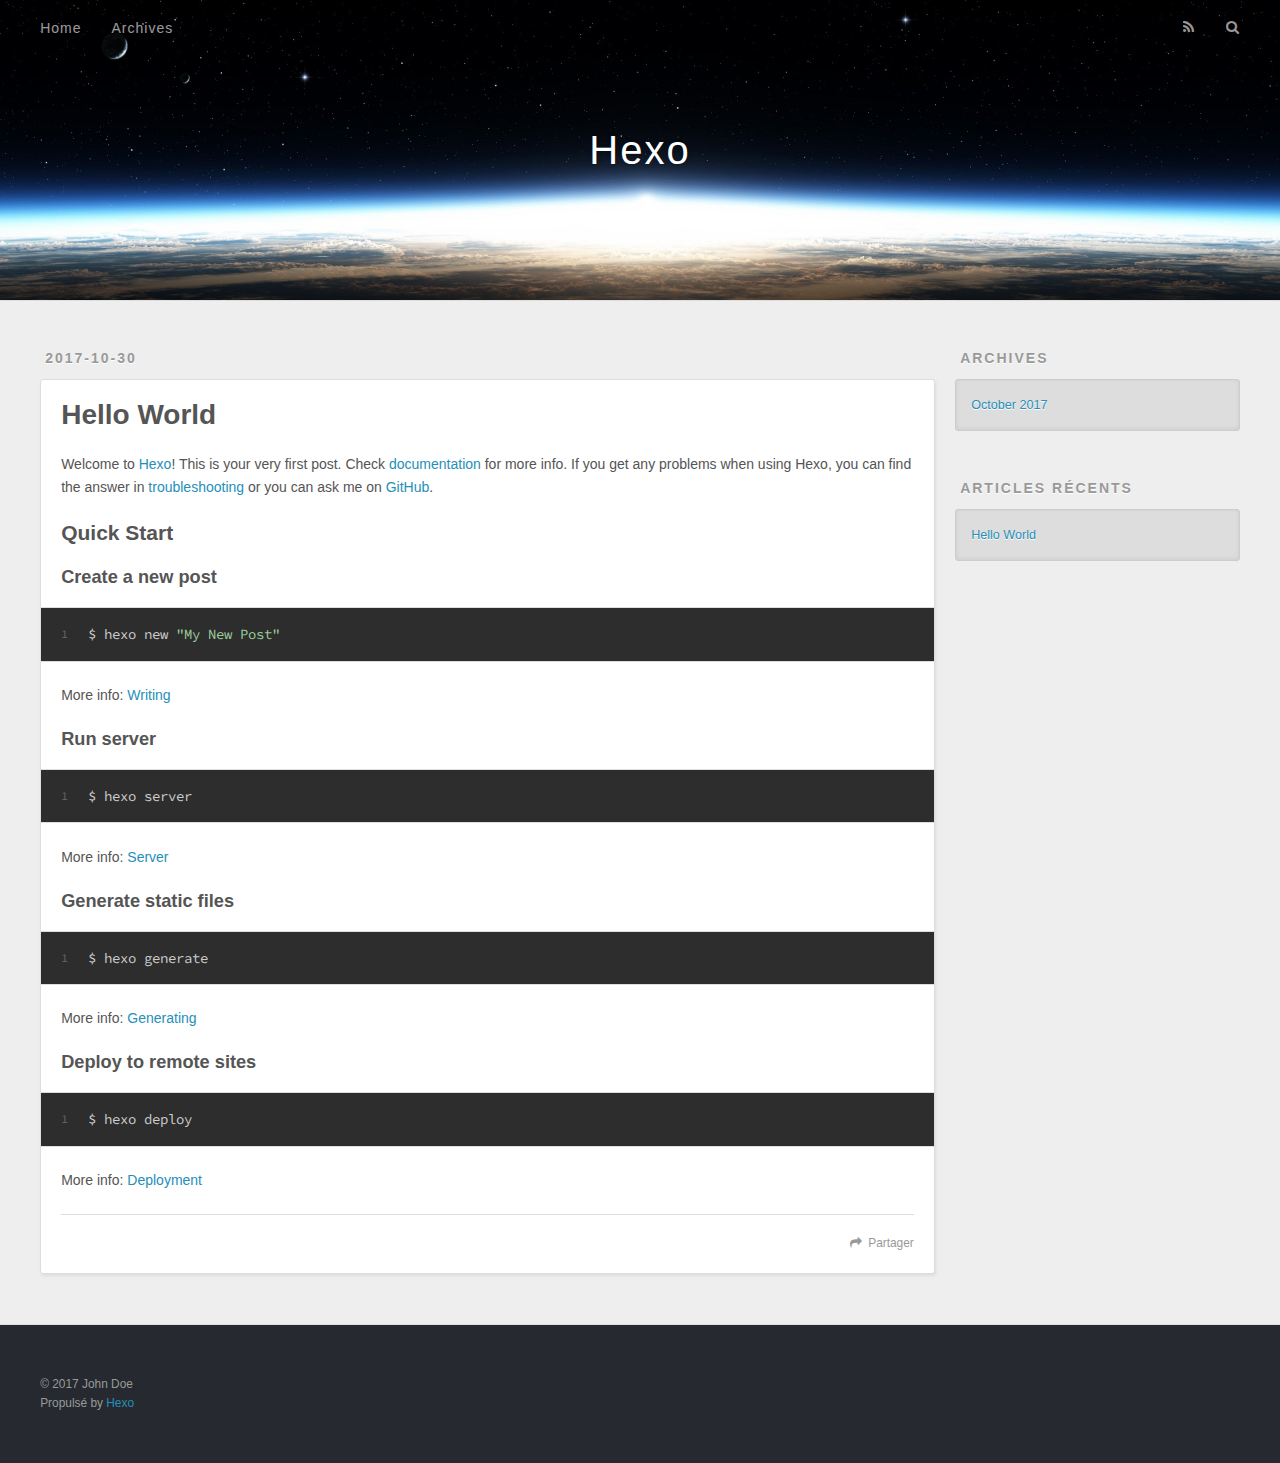
==== index.html @ 89eccb78 "Site updated: 2017-10-30 23:22:23" ====
<!DOCTYPE html>
<html>
<head>
  <meta charset="utf-8">
  
  <title>Hexo</title>
  <meta name="viewport" content="width=device-width, initial-scale=1, maximum-scale=1">
  <meta property="og:type" content="website">
<meta property="og:title" content="Hexo">
<meta property="og:url" content="http://yoursite.com/index.html">
<meta property="og:site_name" content="Hexo">
<meta name="twitter:card" content="summary">
<meta name="twitter:title" content="Hexo">
  
    <link rel="alternate" href="/atom.xml" title="Hexo" type="application/atom+xml">
  
  
    <link rel="icon" href="/favicon.png">
  
  
    <link href="//fonts.googleapis.com/css?family=Source+Code+Pro" rel="stylesheet" type="text/css">
  
  <link rel="stylesheet" href="/css/style.css">
  

</head>

<body>
  <div id="container">
    <div id="wrap">
      <header id="header">
  <div id="banner"></div>
  <div id="header-outer" class="outer">
    <div id="header-title" class="inner">
      <h1 id="logo-wrap">
        <a href="/" id="logo">Hexo</a>
      </h1>
      
    </div>
    <div id="header-inner" class="inner">
      <nav id="main-nav">
        <a id="main-nav-toggle" class="nav-icon"></a>
        
          <a class="main-nav-link" href="/">Home</a>
        
          <a class="main-nav-link" href="/archives">Archives</a>
        
      </nav>
      <nav id="sub-nav">
        
          <a id="nav-rss-link" class="nav-icon" href="/atom.xml" title="Flux RSS"></a>
        
        <a id="nav-search-btn" class="nav-icon" title="Rechercher"></a>
      </nav>
      <div id="search-form-wrap">
        <form action="//google.com/search" method="get" accept-charset="UTF-8" class="search-form"><input type="search" name="q" class="search-form-input" placeholder="Search"><button type="submit" class="search-form-submit">&#xF002;</button><input type="hidden" name="sitesearch" value="http://yoursite.com"></form>
      </div>
    </div>
  </div>
</header>
      <div class="outer">
        <section id="main">
  
    <article id="post-hello-world" class="article article-type-post" itemscope itemprop="blogPost">
  <div class="article-meta">
    <a href="/2017/10/30/hello-world/" class="article-date">
  <time datetime="2017-10-30T15:01:12.490Z" itemprop="datePublished">2017-10-30</time>
</a>
    
  </div>
  <div class="article-inner">
    
    
      <header class="article-header">
        
  
    <h1 itemprop="name">
      <a class="article-title" href="/2017/10/30/hello-world/">Hello World</a>
    </h1>
  

      </header>
    
    <div class="article-entry" itemprop="articleBody">
      
        <p>Welcome to <a href="https://hexo.io/" target="_blank" rel="external">Hexo</a>! This is your very first post. Check <a href="https://hexo.io/docs/" target="_blank" rel="external">documentation</a> for more info. If you get any problems when using Hexo, you can find the answer in <a href="https://hexo.io/docs/troubleshooting.html" target="_blank" rel="external">troubleshooting</a> or you can ask me on <a href="https://github.com/hexojs/hexo/issues" target="_blank" rel="external">GitHub</a>.</p>
<h2 id="Quick-Start"><a href="#Quick-Start" class="headerlink" title="Quick Start"></a>Quick Start</h2><h3 id="Create-a-new-post"><a href="#Create-a-new-post" class="headerlink" title="Create a new post"></a>Create a new post</h3><figure class="highlight bash"><table><tr><td class="gutter"><pre><div class="line">1</div></pre></td><td class="code"><pre><div class="line">$ hexo new <span class="string">"My New Post"</span></div></pre></td></tr></table></figure>
<p>More info: <a href="https://hexo.io/docs/writing.html" target="_blank" rel="external">Writing</a></p>
<h3 id="Run-server"><a href="#Run-server" class="headerlink" title="Run server"></a>Run server</h3><figure class="highlight bash"><table><tr><td class="gutter"><pre><div class="line">1</div></pre></td><td class="code"><pre><div class="line">$ hexo server</div></pre></td></tr></table></figure>
<p>More info: <a href="https://hexo.io/docs/server.html" target="_blank" rel="external">Server</a></p>
<h3 id="Generate-static-files"><a href="#Generate-static-files" class="headerlink" title="Generate static files"></a>Generate static files</h3><figure class="highlight bash"><table><tr><td class="gutter"><pre><div class="line">1</div></pre></td><td class="code"><pre><div class="line">$ hexo generate</div></pre></td></tr></table></figure>
<p>More info: <a href="https://hexo.io/docs/generating.html" target="_blank" rel="external">Generating</a></p>
<h3 id="Deploy-to-remote-sites"><a href="#Deploy-to-remote-sites" class="headerlink" title="Deploy to remote sites"></a>Deploy to remote sites</h3><figure class="highlight bash"><table><tr><td class="gutter"><pre><div class="line">1</div></pre></td><td class="code"><pre><div class="line">$ hexo deploy</div></pre></td></tr></table></figure>
<p>More info: <a href="https://hexo.io/docs/deployment.html" target="_blank" rel="external">Deployment</a></p>

      
    </div>
    <footer class="article-footer">
      <a data-url="http://yoursite.com/2017/10/30/hello-world/" data-id="cj9ebmajh000063xkus6fezyl" class="article-share-link">Partager</a>
      
      
    </footer>
  </div>
  
</article>


  

</section>
        
          <aside id="sidebar">
  
    

  
    

  
    
  
    
  <div class="widget-wrap">
    <h3 class="widget-title">Archives</h3>
    <div class="widget">
      <ul class="archive-list"><li class="archive-list-item"><a class="archive-list-link" href="/archives/2017/10/">October 2017</a></li></ul>
    </div>
  </div>


  
    
  <div class="widget-wrap">
    <h3 class="widget-title">Articles récents</h3>
    <div class="widget">
      <ul>
        
          <li>
            <a href="/2017/10/30/hello-world/">Hello World</a>
          </li>
        
      </ul>
    </div>
  </div>

  
</aside>
        
      </div>
      <footer id="footer">
  
  <div class="outer">
    <div id="footer-info" class="inner">
      &copy; 2017 John Doe<br>
      Propulsé by <a href="http://hexo.io/" target="_blank">Hexo</a>
    </div>
  </div>
</footer>
    </div>
    <nav id="mobile-nav">
  
    <a href="/" class="mobile-nav-link">Home</a>
  
    <a href="/archives" class="mobile-nav-link">Archives</a>
  
</nav>
    

<script src="//ajax.googleapis.com/ajax/libs/jquery/2.0.3/jquery.min.js"></script>


  <link rel="stylesheet" href="/fancybox/jquery.fancybox.css">
  <script src="/fancybox/jquery.fancybox.pack.js"></script>


<script src="/js/script.js"></script>

  </div>
</body>
</html>
---- css/style.css ----
body {
  width: 100%;
}
body:before,
body:after {
  content: "";
  display: table;
}
body:after {
  clear: both;
}
html,
body,
div,
span,
applet,
object,
iframe,
h1,
h2,
h3,
h4,
h5,
h6,
p,
blockquote,
pre,
a,
abbr,
acronym,
address,
big,
cite,
code,
del,
dfn,
em,
img,
ins,
kbd,
q,
s,
samp,
small,
strike,
strong,
sub,
sup,
tt,
var,
dl,
dt,
dd,
ol,
ul,
li,
fieldset,
form,
label,
legend,
table,
caption,
tbody,
tfoot,
thead,
tr,
th,
td {
  margin: 0;
  padding: 0;
  border: 0;
  outline: 0;
  font-weight: inherit;
  font-style: inherit;
  font-family: inherit;
  font-size: 100%;
  vertical-align: baseline;
}
body {
  line-height: 1;
  color: #000;
  background: #fff;
}
ol,
ul {
  list-style: none;
}
table {
  border-collapse: separate;
  border-spacing: 0;
  vertical-align: middle;
}
caption,
th,
td {
  text-align: left;
  font-weight: normal;
  vertical-align: middle;
}
a img {
  border: none;
}
input,
button {
  margin: 0;
  padding: 0;
}
input::-moz-focus-inner,
button::-moz-focus-inner {
  border: 0;
  padding: 0;
}
@font-face {
  font-family: FontAwesome;
  font-style: normal;
  font-weight: normal;
  src: url("fonts/fontawesome-webfont.eot?v=#4.0.3");
  src: url("fonts/fontawesome-webfont.eot?#iefix&v=#4.0.3") format("embedded-opentype"), url("fonts/fontawesome-webfont.woff?v=#4.0.3") format("woff"), url("fonts/fontawesome-webfont.ttf?v=#4.0.3") format("truetype"), url("fonts/fontawesome-webfont.svg#fontawesomeregular?v=#4.0.3") format("svg");
}
html,
body,
#container {
  height: 100%;
}
body {
  background: #eee;
  font: 14px "Helvetica Neue", Helvetica, Arial, sans-serif;
  -webkit-text-size-adjust: 100%;
}
.outer {
  max-width: 1220px;
  margin: 0 auto;
  padding: 0 20px;
}
.outer:before,
.outer:after {
  content: "";
  display: table;
}
.outer:after {
  clear: both;
}
.inner {
  display: inline;
  float: left;
  width: 98.33333333333333%;
  margin: 0 0.833333333333333%;
}
.left,
.alignleft {
  float: left;
}
.right,
.alignright {
  float: right;
}
.clear {
  clear: both;
}
#container {
  position: relative;
}
.mobile-nav-on {
  overflow: hidden;
}
#wrap {
  height: 100%;
  width: 100%;
  position: absolute;
  top: 0;
  left: 0;
  -webkit-transition: 0.2s ease-out;
  -moz-transition: 0.2s ease-out;
  -ms-transition: 0.2s ease-out;
  transition: 0.2s ease-out;
  z-index: 1;
  background: #eee;
}
.mobile-nav-on #wrap {
  left: 280px;
}
@media screen and (min-width: 768px) {
  #main {
    display: inline;
    float: left;
    width: 73.33333333333333%;
    margin: 0 0.833333333333333%;
  }
}
.article-date,
.article-category-link,
.archive-year,
.widget-title {
  text-decoration: none;
  text-transform: uppercase;
  letter-spacing: 2px;
  color: #999;
  margin-bottom: 1em;
  margin-left: 5px;
  line-height: 1em;
  text-shadow: 0 1px #fff;
  font-weight: bold;
}
.article-inner,
.archive-article-inner {
  background: #fff;
  -webkit-box-shadow: 1px 2px 3px #ddd;
  box-shadow: 1px 2px 3px #ddd;
  border: 1px solid #ddd;
  border-radius: 3px;
}
.article-entry h1,
.widget h1 {
  font-size: 2em;
}
.article-entry h2,
.widget h2 {
  font-size: 1.5em;
}
.article-entry h3,
.widget h3 {
  font-size: 1.3em;
}
.article-entry h4,
.widget h4 {
  font-size: 1.2em;
}
.article-entry h5,
.widget h5 {
  font-size: 1em;
}
.article-entry h6,
.widget h6 {
  font-size: 1em;
  color: #999;
}
.article-entry hr,
.widget hr {
  border: 1px dashed #ddd;
}
.article-entry strong,
.widget strong {
  font-weight: bold;
}
.article-entry em,
.widget em,
.article-entry cite,
.widget cite {
  font-style: italic;
}
.article-entry sup,
.widget sup,
.article-entry sub,
.widget sub {
  font-size: 0.75em;
  line-height: 0;
  position: relative;
  vertical-align: baseline;
}
.article-entry sup,
.widget sup {
  top: -0.5em;
}
.article-entry sub,
.widget sub {
  bottom: -0.2em;
}
.article-entry small,
.widget small {
  font-size: 0.85em;
}
.article-entry acronym,
.widget acronym,
.article-entry abbr,
.widget abbr {
  border-bottom: 1px dotted;
}
.article-entry ul,
.widget ul,
.article-entry ol,
.widget ol,
.article-entry dl,
.widget dl {
  margin: 0 20px;
  line-height: 1.6em;
}
.article-entry ul ul,
.widget ul ul,
.article-entry ol ul,
.widget ol ul,
.article-entry ul ol,
.widget ul ol,
.article-entry ol ol,
.widget ol ol {
  margin-top: 0;
  margin-bottom: 0;
}
.article-entry ul,
.widget ul {
  list-style: disc;
}
.article-entry ol,
.widget ol {
  list-style: decimal;
}
.article-entry dt,
.widget dt {
  font-weight: bold;
}
#header {
  height: 300px;
  position: relative;
  border-bottom: 1px solid #ddd;
}
#header:before,
#header:after {
  content: "";
  position: absolute;
  left: 0;
  right: 0;
  height: 40px;
}
#header:before {
  top: 0;
  background: -webkit-linear-gradient(rgba(0,0,0,0.2), transparent);
  background: -moz-linear-gradient(rgba(0,0,0,0.2), transparent);
  background: -ms-linear-gradient(rgba(0,0,0,0.2), transparent);
  background: linear-gradient(rgba(0,0,0,0.2), transparent);
}
#header:after {
  bottom: 0;
  background: -webkit-linear-gradient(transparent, rgba(0,0,0,0.2));
  background: -moz-linear-gradient(transparent, rgba(0,0,0,0.2));
  background: -ms-linear-gradient(transparent, rgba(0,0,0,0.2));
  background: linear-gradient(transparent, rgba(0,0,0,0.2));
}
#header-outer {
  height: 100%;
  position: relative;
}
#header-inner {
  position: relative;
  overflow: hidden;
}
#banner {
  position: absolute;
  top: 0;
  left: 0;
  width: 100%;
  height: 100%;
  background: url("images/banner.jpg") center #000;
  -webkit-background-size: cover;
  -moz-background-size: cover;
  background-size: cover;
  z-index: -1;
}
#header-title {
  text-align: center;
  height: 40px;
  position: absolute;
  top: 50%;
  left: 0;
  margin-top: -20px;
}
#logo,
#subtitle {
  text-decoration: none;
  color: #fff;
  font-weight: 300;
  text-shadow: 0 1px 4px rgba(0,0,0,0.3);
}
#logo {
  font-size: 40px;
  line-height: 40px;
  letter-spacing: 2px;
}
#subtitle {
  font-size: 16px;
  line-height: 16px;
  letter-spacing: 1px;
}
#subtitle-wrap {
  margin-top: 16px;
}
#main-nav {
  float: left;
  margin-left: -15px;
}
.nav-icon,
.main-nav-link {
  float: left;
  color: #fff;
  opacity: 0.6;
  text-decoration: none;
  text-shadow: 0 1px rgba(0,0,0,0.2);
  -webkit-transition: opacity 0.2s;
  -moz-transition: opacity 0.2s;
  -ms-transition: opacity 0.2s;
  transition: opacity 0.2s;
  display: block;
  padding: 20px 15px;
}
.nav-icon:hover,
.main-nav-link:hover {
  opacity: 1;
}
.nav-icon {
  font-family: FontAwesome;
  text-align: center;
  font-size: 14px;
  width: 14px;
  height: 14px;
  padding: 20px 15px;
  position: relative;
  cursor: pointer;
}
.main-nav-link {
  font-weight: 300;
  letter-spacing: 1px;
}
@media screen and (max-width: 479px) {
  .main-nav-link {
    display: none;
  }
}
#main-nav-toggle {
  display: none;
}
#main-nav-toggle:before {
  content: "\f0c9";
}
@media screen and (max-width: 479px) {
  #main-nav-toggle {
    display: block;
  }
}
#sub-nav {
  float: right;
  margin-right: -15px;
}
#nav-rss-link:before {
  content: "\f09e";
}
#nav-search-btn:before {
  content: "\f002";
}
#search-form-wrap {
  position: absolute;
  top: 15px;
  width: 150px;
  height: 30px;
  right: -150px;
  opacity: 0;
  -webkit-transition: 0.2s ease-out;
  -moz-transition: 0.2s ease-out;
  -ms-transition: 0.2s ease-out;
  transition: 0.2s ease-out;
}
#search-form-wrap.on {
  opacity: 1;
  right: 0;
}
@media screen and (max-width: 479px) {
  #search-form-wrap {
    width: 100%;
    right: -100%;
  }
}
.search-form {
  position: absolute;
  top: 0;
  left: 0;
  right: 0;
  background: #fff;
  padding: 5px 15px;
  border-radius: 15px;
  -webkit-box-shadow: 0 0 10px rgba(0,0,0,0.3);
  box-shadow: 0 0 10px rgba(0,0,0,0.3);
}
.search-form-input {
  border: none;
  background: none;
  color: #555;
  width: 100%;
  font: 13px "Helvetica Neue", Helvetica, Arial, sans-serif;
  outline: none;
}
.search-form-input::-webkit-search-results-decoration,
.search-form-input::-webkit-search-cancel-button {
  -webkit-appearance: none;
}
.search-form-submit {
  position: absolute;
  top: 50%;
  right: 10px;
  margin-top: -7px;
  font: 13px FontAwesome;
  border: none;
  background: none;
  color: #bbb;
  cursor: pointer;
}
.search-form-submit:hover,
.search-form-submit:focus {
  color: #777;
}
.article {
  margin: 50px 0;
}
.article-inner {
  overflow: hidden;
}
.article-meta:before,
.article-meta:after {
  content: "";
  display: table;
}
.article-meta:after {
  clear: both;
}
.article-date {
  float: left;
}
.article-category {
  float: left;
  line-height: 1em;
  color: #ccc;
  text-shadow: 0 1px #fff;
  margin-left: 8px;
}
.article-category:before {
  content: "\2022";
}
.article-category-link {
  margin: 0 12px 1em;
}
.article-header {
  padding: 20px 20px 0;
}
.article-title {
  text-decoration: none;
  font-size: 2em;
  font-weight: bold;
  color: #555;
  line-height: 1.1em;
  -webkit-transition: color 0.2s;
  -moz-transition: color 0.2s;
  -ms-transition: color 0.2s;
  transition: color 0.2s;
}
a.article-title:hover {
  color: #258fb8;
}
.article-entry {
  color: #555;
  padding: 0 20px;
}
.article-entry:before,
.article-entry:after {
  content: "";
  display: table;
}
.article-entry:after {
  clear: both;
}
.article-entry p,
.article-entry table {
  line-height: 1.6em;
  margin: 1.6em 0;
}
.article-entry h1,
.article-entry h2,
.article-entry h3,
.article-entry h4,
.article-entry h5,
.article-entry h6 {
  font-weight: bold;
}
.article-entry h1,
.article-entry h2,
.article-entry h3,
.article-entry h4,
.article-entry h5,
.article-entry h6 {
  line-height: 1.1em;
  margin: 1.1em 0;
}
.article-entry a {
  color: #258fb8;
  text-decoration: none;
}
.article-entry a:hover {
  text-decoration: underline;
}
.article-entry ul,
.article-entry ol,
.article-entry dl {
  margin-top: 1.6em;
  margin-bottom: 1.6em;
}
.article-entry img,
.article-entry video {
  max-width: 100%;
  height: auto;
  display: block;
  margin: auto;
}
.article-entry iframe {
  border: none;
}
.article-entry table {
  width: 100%;
  border-collapse: collapse;
  border-spacing: 0;
}
.article-entry th {
  font-weight: bold;
  border-bottom: 3px solid #ddd;
  padding-bottom: 0.5em;
}
.article-entry td {
  border-bottom: 1px solid #ddd;
  padding: 10px 0;
}
.article-entry blockquote {
  font-family: Georgia, "Times New Roman", serif;
  font-size: 1.4em;
  margin: 1.6em 20px;
  text-align: center;
}
.article-entry blockquote footer {
  font-size: 14px;
  margin: 1.6em 0;
  font-family: "Helvetica Neue", Helvetica, Arial, sans-serif;
}
.article-entry blockquote footer cite:before {
  content: "—";
  padding: 0 0.5em;
}
.article-entry .pullquote {
  text-align: left;
  width: 45%;
  margin: 0;
}
.article-entry .pullquote.left {
  margin-left: 0.5em;
  margin-right: 1em;
}
.article-entry .pullquote.right {
  margin-right: 0.5em;
  margin-left: 1em;
}
.article-entry .caption {
  color: #999;
  display: block;
  font-size: 0.9em;
  margin-top: 0.5em;
  position: relative;
  text-align: center;
}
.article-entry .video-container {
  position: relative;
  padding-top: 56.25%;
  height: 0;
  overflow: hidden;
}
.article-entry .video-container iframe,
.article-entry .video-container object,
.article-entry .video-container embed {
  position: absolute;
  top: 0;
  left: 0;
  width: 100%;
  height: 100%;
  margin-top: 0;
}
.article-more-link a {
  display: inline-block;
  line-height: 1em;
  padding: 6px 15px;
  border-radius: 15px;
  background: #eee;
  color: #999;
  text-shadow: 0 1px #fff;
  text-decoration: none;
}
.article-more-link a:hover {
  background: #258fb8;
  color: #fff;
  text-decoration: none;
  text-shadow: 0 1px #1e7293;
}
.article-footer {
  font-size: 0.85em;
  line-height: 1.6em;
  border-top: 1px solid #ddd;
  padding-top: 1.6em;
  margin: 0 20px 20px;
}
.article-footer:before,
.article-footer:after {
  content: "";
  display: table;
}
.article-footer:after {
  clear: both;
}
.article-footer a {
  color: #999;
  text-decoration: none;
}
.article-footer a:hover {
  color: #555;
}
.article-tag-list-item {
  float: left;
  margin-right: 10px;
}
.article-tag-list-link:before {
  content: "#";
}
.article-comment-link {
  float: right;
}
.article-comment-link:before {
  content: "\f075";
  font-family: FontAwesome;
  padding-right: 8px;
}
.article-share-link {
  cursor: pointer;
  float: right;
  margin-left: 20px;
}
.article-share-link:before {
  content: "\f064";
  font-family: FontAwesome;
  padding-right: 6px;
}
#article-nav {
  position: relative;
}
#article-nav:before,
#article-nav:after {
  content: "";
  display: table;
}
#article-nav:after {
  clear: both;
}
@media screen and (min-width: 768px) {
  #article-nav {
    margin: 50px 0;
  }
  #article-nav:before {
    width: 8px;
    height: 8px;
    position: absolute;
    top: 50%;
    left: 50%;
    margin-top: -4px;
    margin-left: -4px;
    content: "";
    border-radius: 50%;
    background: #ddd;
    -webkit-box-shadow: 0 1px 2px #fff;
    box-shadow: 0 1px 2px #fff;
  }
}
.article-nav-link-wrap {
  text-decoration: none;
  text-shadow: 0 1px #fff;
  color: #999;
  -webkit-box-sizing: border-box;
  -moz-box-sizing: border-box;
  box-sizing: border-box;
  margin-top: 50px;
  text-align: center;
  display: block;
}
.article-nav-link-wrap:hover {
  color: #555;
}
@media screen and (min-width: 768px) {
  .article-nav-link-wrap {
    width: 50%;
    margin-top: 0;
  }
}
@media screen and (min-width: 768px) {
  #article-nav-newer {
    float: left;
    text-align: right;
    padding-right: 20px;
  }
}
@media screen and (min-width: 768px) {
  #article-nav-older {
    float: right;
    text-align: left;
    padding-left: 20px;
  }
}
.article-nav-caption {
  text-transform: uppercase;
  letter-spacing: 2px;
  color: #ddd;
  line-height: 1em;
  font-weight: bold;
}
#article-nav-newer .article-nav-caption {
  margin-right: -2px;
}
.article-nav-title {
  font-size: 0.85em;
  line-height: 1.6em;
  margin-top: 0.5em;
}
.article-share-box {
  position: absolute;
  display: none;
  background: #fff;
  -webkit-box-shadow: 1px 2px 10px rgba(0,0,0,0.2);
  box-shadow: 1px 2px 10px rgba(0,0,0,0.2);
  border-radius: 3px;
  margin-left: -145px;
  overflow: hidden;
  z-index: 1;
}
.article-share-box.on {
  display: block;
}
.article-share-input {
  width: 100%;
  background: none;
  -webkit-box-sizing: border-box;
  -moz-box-sizing: border-box;
  box-sizing: border-box;
  font: 14px "Helvetica Neue", Helvetica, Arial, sans-serif;
  padding: 0 15px;
  color: #555;
  outline: none;
  border: 1px solid #ddd;
  border-radius: 3px 3px 0 0;
  height: 36px;
  line-height: 36px;
}
.article-share-links {
  background: #eee;
}
.article-share-links:before,
.article-share-links:after {
  content: "";
  display: table;
}
.article-share-links:after {
  clear: both;
}
.article-share-twitter,
.article-share-facebook,
.article-share-pinterest,
.article-share-google {
  width: 50px;
  height: 36px;
  display: block;
  float: left;
  position: relative;
  color: #999;
  text-shadow: 0 1px #fff;
}
.article-share-twitter:before,
.article-share-facebook:before,
.article-share-pinterest:before,
.article-share-google:before {
  font-size: 20px;
  font-family: FontAwesome;
  width: 20px;
  height: 20px;
  position: absolute;
  top: 50%;
  left: 50%;
  margin-top: -10px;
  margin-left: -10px;
  text-align: center;
}
.article-share-twitter:hover,
.article-share-facebook:hover,
.article-share-pinterest:hover,
.article-share-google:hover {
  color: #fff;
}
.article-share-twitter:before {
  content: "\f099";
}
.article-share-twitter:hover {
  background: #00aced;
  text-shadow: 0 1px #008abe;
}
.article-share-facebook:before {
  content: "\f09a";
}
.article-share-facebook:hover {
  background: #3b5998;
  text-shadow: 0 1px #2f477a;
}
.article-share-pinterest:before {
  content: "\f0d2";
}
.article-share-pinterest:hover {
  background: #cb2027;
  text-shadow: 0 1px #a21a1f;
}
.article-share-google:before {
  content: "\f0d5";
}
.article-share-google:hover {
  background: #dd4b39;
  text-shadow: 0 1px #be3221;
}
.article-gallery {
  background: #000;
  position: relative;
}
.article-gallery-photos {
  position: relative;
  overflow: hidden;
}
.article-gallery-img {
  display: none;
  max-width: 100%;
}
.article-gallery-img:first-child {
  display: block;
}
.article-gallery-img.loaded {
  position: absolute;
  display: block;
}
.article-gallery-img img {
  display: block;
  max-width: 100%;
  margin: 0 auto;
}
#comments {
  background: #fff;
  -webkit-box-shadow: 1px 2px 3px #ddd;
  box-shadow: 1px 2px 3px #ddd;
  padding: 20px;
  border: 1px solid #ddd;
  border-radius: 3px;
  margin: 50px 0;
}
#comments a {
  color: #258fb8;
}
.archives-wrap {
  margin: 50px 0;
}
.archives:before,
.archives:after {
  content: "";
  display: table;
}
.archives:after {
  clear: both;
}
.archive-year-wrap {
  margin-bottom: 1em;
}
.archives {
  -webkit-column-gap: 10px;
  -moz-column-gap: 10px;
  column-gap: 10px;
}
@media screen and (min-width: 480px) and (max-width: 767px) {
  .archives {
    -webkit-column-count: 2;
    -moz-column-count: 2;
    column-count: 2;
  }
}
@media screen and (min-width: 768px) {
  .archives {
    -webkit-column-count: 3;
    -moz-column-count: 3;
    column-count: 3;
  }
}
.archive-article {
  -webkit-column-break-inside: avoid;
  page-break-inside: avoid;
  overflow: hidden;
  break-inside: avoid-column;
}
.archive-article-inner {
  padding: 10px;
  margin-bottom: 15px;
}
.archive-article-title {
  text-decoration: none;
  font-weight: bold;
  color: #555;
  -webkit-transition: color 0.2s;
  -moz-transition: color 0.2s;
  -ms-transition: color 0.2s;
  transition: color 0.2s;
  line-height: 1.6em;
}
.archive-article-title:hover {
  color: #258fb8;
}
.archive-article-footer {
  margin-top: 1em;
}
.archive-article-date {
  color: #999;
  text-decoration: none;
  font-size: 0.85em;
  line-height: 1em;
  margin-bottom: 0.5em;
  display: block;
}
#page-nav {
  margin: 50px auto;
  background: #fff;
  -webkit-box-shadow: 1px 2px 3px #ddd;
  box-shadow: 1px 2px 3px #ddd;
  border: 1px solid #ddd;
  border-radius: 3px;
  text-align: center;
  color: #999;
  overflow: hidden;
}
#page-nav:before,
#page-nav:after {
  content: "";
  display: table;
}
#page-nav:after {
  clear: both;
}
#page-nav a,
#page-nav span {
  padding: 10px 20px;
  line-height: 1;
  height: 2ex;
}
#page-nav a {
  color: #999;
  text-decoration: none;
}
#page-nav a:hover {
  background: #999;
  color: #fff;
}
#page-nav .prev {
  float: left;
}
#page-nav .next {
  float: right;
}
#page-nav .page-number {
  display: inline-block;
}
@media screen and (max-width: 479px) {
  #page-nav .page-number {
    display: none;
  }
}
#page-nav .current {
  color: #555;
  font-weight: bold;
}
#page-nav .space {
  color: #ddd;
}
#footer {
  background: #262a30;
  padding: 50px 0;
  border-top: 1px solid #ddd;
  color: #999;
}
#footer a {
  color: #258fb8;
  text-decoration: none;
}
#footer a:hover {
  text-decoration: underline;
}
#footer-info {
  line-height: 1.6em;
  font-size: 0.85em;
}
.article-entry pre,
.article-entry .highlight {
  background: #2d2d2d;
  margin: 0 -20px;
  padding: 15px 20px;
  border-style: solid;
  border-color: #ddd;
  border-width: 1px 0;
  overflow: auto;
  color: #ccc;
  line-height: 22.400000000000002px;
}
.article-entry .highlight .gutter pre,
.article-entry .gist .gist-file .gist-data .line-numbers {
  color: #666;
  font-size: 0.85em;
}
.article-entry pre,
.article-entry code {
  font-family: "Source Code Pro", Consolas, Monaco, Menlo, Consolas, monospace;
}
.article-entry code {
  background: #eee;
  text-shadow: 0 1px #fff;
  padding: 0 0.3em;
}
.article-entry pre code {
  background: none;
  text-shadow: none;
  padding: 0;
}
.article-entry .highlight pre {
  border: none;
  margin: 0;
  padding: 0;
}
.article-entry .highlight table {
  margin: 0;
  width: auto;
}
.article-entry .highlight td {
  border: none;
  padding: 0;
}
.article-entry .highlight figcaption {
  font-size: 0.85em;
  color: #999;
  line-height: 1em;
  margin-bottom: 1em;
}
.article-entry .highlight figcaption:before,
.article-entry .highlight figcaption:after {
  content: "";
  display: table;
}
.article-entry .highlight figcaption:after {
  clear: both;
}
.article-entry .highlight figcaption a {
  float: right;
}
.article-entry .highlight .gutter pre {
  text-align: right;
  padding-right: 20px;
}
.article-entry .highlight .line {
  height: 22.400000000000002px;
}
.article-entry .highlight .line.marked {
  background: #515151;
}
.article-entry .gist {
  margin: 0 -20px;
  border-style: solid;
  border-color: #ddd;
  border-width: 1px 0;
  background: #2d2d2d;
  padding: 15px 20px 15px 0;
}
.article-entry .gist .gist-file {
  border: none;
  font-family: "Source Code Pro", Consolas, Monaco, Menlo, Consolas, monospace;
  margin: 0;
}
.article-entry .gist .gist-file .gist-data {
  background: none;
  border: none;
}
.article-entry .gist .gist-file .gist-data .line-numbers {
  background: none;
  border: none;
  padding: 0 20px 0 0;
}
.article-entry .gist .gist-file .gist-data .line-data {
  padding: 0 !important;
}
.article-entry .gist .gist-file .highlight {
  margin: 0;
  padding: 0;
  border: none;
}
.article-entry .gist .gist-file .gist-meta {
  background: #2d2d2d;
  color: #999;
  font: 0.85em "Helvetica Neue", Helvetica, Arial, sans-serif;
  text-shadow: 0 0;
  padding: 0;
  margin-top: 1em;
  margin-left: 20px;
}
.article-entry .gist .gist-file .gist-meta a {
  color: #258fb8;
  font-weight: normal;
}
.article-entry .gist .gist-file .gist-meta a:hover {
  text-decoration: underline;
}
pre .comment,
pre .title {
  color: #999;
}
pre .variable,
pre .attribute,
pre .tag,
pre .regexp,
pre .ruby .constant,
pre .xml .tag .title,
pre .xml .pi,
pre .xml .doctype,
pre .html .doctype,
pre .css .id,
pre .css .class,
pre .css .pseudo {
  color: #f2777a;
}
pre .number,
pre .preprocessor,
pre .built_in,
pre .literal,
pre .params,
pre .constant {
  color: #f99157;
}
pre .class,
pre .ruby .class .title,
pre .css .rules .attribute {
  color: #9c9;
}
pre .string,
pre .value,
pre .inheritance,
pre .header,
pre .ruby .symbol,
pre .xml .cdata {
  color: #9c9;
}
pre .css .hexcolor {
  color: #6cc;
}
pre .function,
pre .python .decorator,
pre .python .title,
pre .ruby .function .title,
pre .ruby .title .keyword,
pre .perl .sub,
pre .javascript .title,
pre .coffeescript .title {
  color: #69c;
}
pre .keyword,
pre .javascript .function {
  color: #c9c;
}
@media screen and (max-width: 479px) {
  #mobile-nav {
    position: absolute;
    top: 0;
    left: 0;
    width: 280px;
    height: 100%;
    background: #191919;
    border-right: 1px solid #fff;
  }
}
@media screen and (max-width: 479px) {
  .mobile-nav-link {
    display: block;
    color: #999;
    text-decoration: none;
    padding: 15px 20px;
    font-weight: bold;
  }
  .mobile-nav-link:hover {
    color: #fff;
  }
}
@media screen and (min-width: 768px) {
  #sidebar {
    display: inline;
    float: left;
    width: 23.333333333333332%;
    margin: 0 0.833333333333333%;
  }
}
.widget-wrap {
  margin: 50px 0;
}
.widget {
  color: #777;
  text-shadow: 0 1px #fff;
  background: #ddd;
  -webkit-box-shadow: 0 -1px 4px #ccc inset;
  box-shadow: 0 -1px 4px #ccc inset;
  border: 1px solid #ccc;
  padding: 15px;
  border-radius: 3px;
}
.widget a {
  color: #258fb8;
  text-decoration: none;
}
.widget a:hover {
  text-decoration: underline;
}
.widget ul ul,
.widget ol ul,
.widget dl ul,
.widget ul ol,
.widget ol ol,
.widget dl ol,
.widget ul dl,
.widget ol dl,
.widget dl dl {
  margin-left: 15px;
  list-style: disc;
}
.widget {
  line-height: 1.6em;
  word-wrap: break-word;
  font-size: 0.9em;
}
.widget ul,
.widget ol {
  list-style: none;
  margin: 0;
}
.widget ul ul,
.widget ol ul,
.widget ul ol,
.widget ol ol {
  margin: 0 20px;
}
.widget ul ul,
.widget ol ul {
  list-style: disc;
}
.widget ul ol,
.widget ol ol {
  list-style: decimal;
}
.category-list-count,
.tag-list-count,
.archive-list-count {
  padding-left: 5px;
  color: #999;
  font-size: 0.85em;
}
.category-list-count:before,
.tag-list-count:before,
.archive-list-count:before {
  content: "(";
}
.category-list-count:after,
.tag-list-count:after,
.archive-list-count:after {
  content: ")";
}
.tagcloud a {
  margin-right: 5px;
  display: inline-block;
}
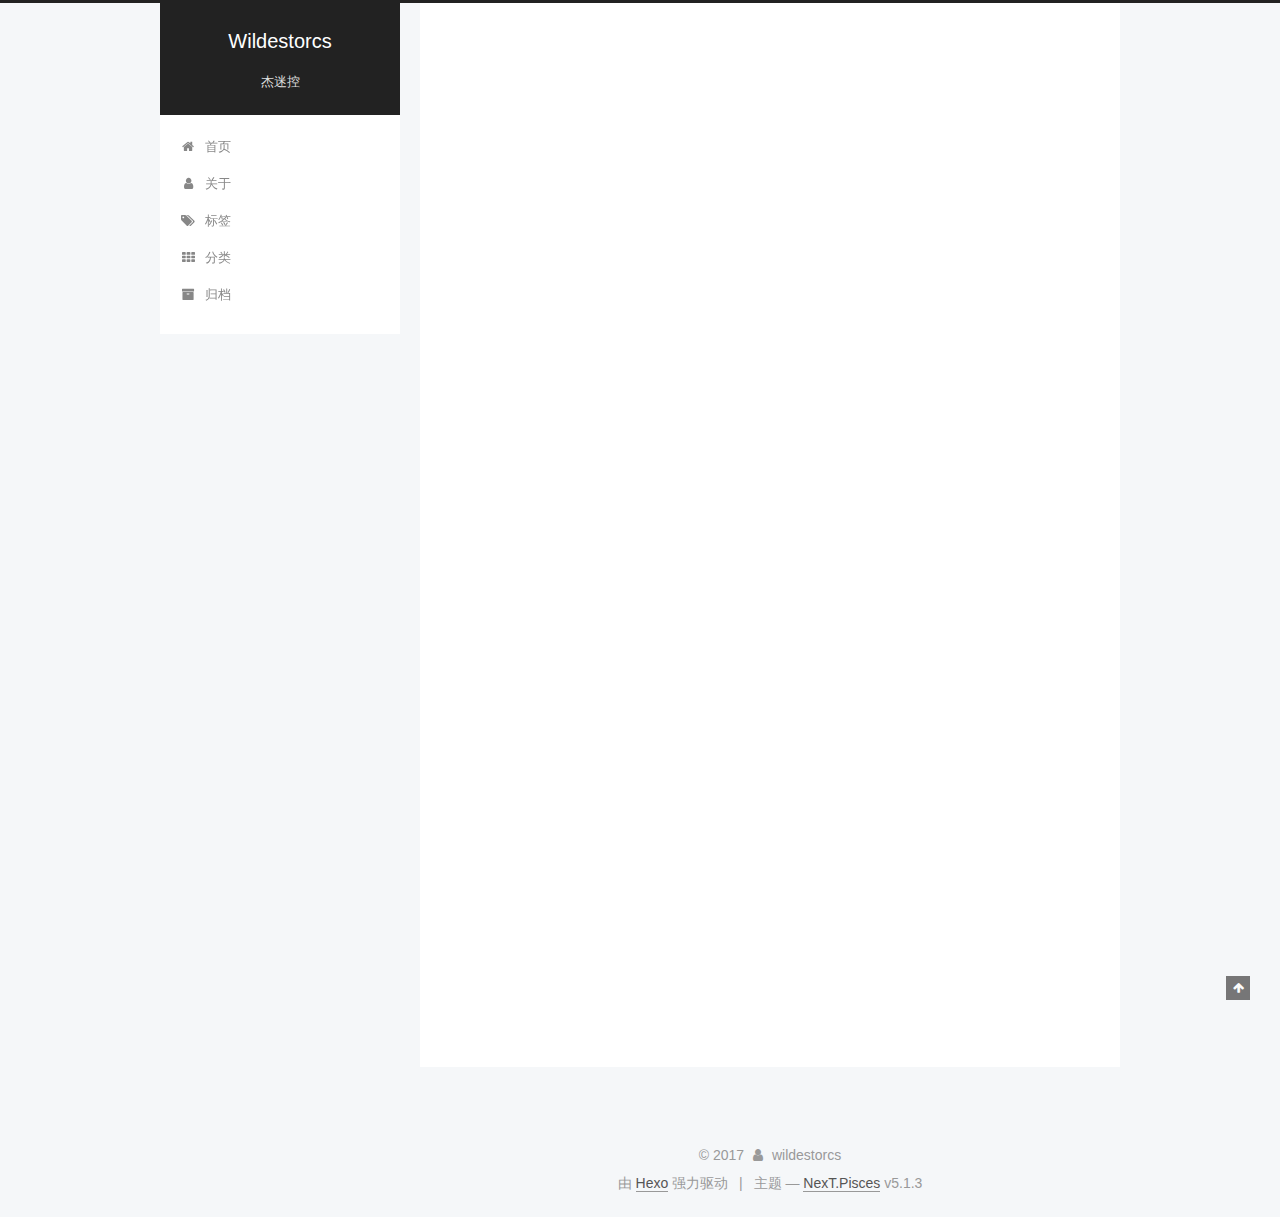
==== commit 325555ca: "Site updated: 2017-10-31 01:02:10" ====
--- a/index.html
+++ b/index.html
@@ -1,89 +1,339 @@
 <!DOCTYPE html>
-<html>
+
+
+
+  
+
+
+<html class="theme-next pisces use-motion" lang="zh-Hans">
 <head>
-  <meta charset="utf-8">
-  
-  <title>Hexo</title>
-  <meta name="viewport" content="width=device-width, initial-scale=1, maximum-scale=1">
-  <meta property="og:type" content="website">
-<meta property="og:title" content="Hexo">
-<meta property="og:url" content="http://yoursite.com/index.html">
-<meta property="og:site_name" content="Hexo">
+  <meta charset="UTF-8"/>
+<meta http-equiv="X-UA-Compatible" content="IE=edge" />
+<meta name="viewport" content="width=device-width, initial-scale=1, maximum-scale=1"/>
+<meta name="theme-color" content="#222">
+
+
+
+
+
+
+
+
+
+<meta http-equiv="Cache-Control" content="no-transform" />
+<meta http-equiv="Cache-Control" content="no-siteapp" />
+
+
+
+
+
+
+
+
+
+
+
+
+
+
+
+
+  
+  
+  <link href="/lib/fancybox/source/jquery.fancybox.css?v=2.1.5" rel="stylesheet" type="text/css" />
+
+
+
+
+
+
+
+<link href="/lib/font-awesome/css/font-awesome.min.css?v=4.6.2" rel="stylesheet" type="text/css" />
+
+<link href="/css/main.css?v=5.1.3" rel="stylesheet" type="text/css" />
+
+
+  <link rel="apple-touch-icon" sizes="180x180" href="/images/apple-touch-icon-next.png?v=5.1.3">
+
+
+  <link rel="icon" type="image/png" sizes="32x32" href="/images/favicon-32x32-next.png?v=5.1.3">
+
+
+  <link rel="icon" type="image/png" sizes="16x16" href="/images/favicon-16x16-next.png?v=5.1.3">
+
+
+  <link rel="mask-icon" href="/images/logo.svg?v=5.1.3" color="#222">
+
+
+
+
+
+  <meta name="keywords" content="Hexo, NexT" />
+
+
+
+
+
+
+
+
+
+
+<meta name="description" content="Just do it ！">
+<meta property="og:type" content="website">
+<meta property="og:title" content="Wildestorcs">
+<meta property="og:url" content="http://weibo.com/u/3175025031/index.html">
+<meta property="og:site_name" content="Wildestorcs">
+<meta property="og:description" content="Just do it ！">
+<meta property="og:locale" content="zh-Hans">
 <meta name="twitter:card" content="summary">
-<meta name="twitter:title" content="Hexo">
-  
-    <link rel="alternate" href="/atom.xml" title="Hexo" type="application/atom+xml">
-  
-  
-    <link rel="icon" href="/favicon.png">
-  
-  
-    <link href="//fonts.googleapis.com/css?family=Source+Code+Pro" rel="stylesheet" type="text/css">
-  
-  <link rel="stylesheet" href="/css/style.css">
-  
+<meta name="twitter:title" content="Wildestorcs">
+<meta name="twitter:description" content="Just do it ！">
+
+
+
+<script type="text/javascript" id="hexo.configurations">
+  var NexT = window.NexT || {};
+  var CONFIG = {
+    root: '/',
+    scheme: 'Pisces',
+    version: '5.1.3',
+    sidebar: {"position":"left","display":"post","offset":12,"b2t":false,"scrollpercent":false,"onmobile":false},
+    fancybox: true,
+    tabs: true,
+    motion: {"enable":true,"async":false,"transition":{"post_block":"fadeIn","post_header":"slideDownIn","post_body":"slideDownIn","coll_header":"slideLeftIn","sidebar":"slideUpIn"}},
+    duoshuo: {
+      userId: '0',
+      author: '博主'
+    },
+    algolia: {
+      applicationID: '',
+      apiKey: '',
+      indexName: '',
+      hits: {"per_page":10},
+      labels: {"input_placeholder":"Search for Posts","hits_empty":"We didn't find any results for the search: ${query}","hits_stats":"${hits} results found in ${time} ms"}
+    }
+  };
+</script>
+
+
+
+  <link rel="canonical" href="http://weibo.com/u/3175025031/"/>
+
+
+
+
+
+  <title>Wildestorcs</title>
+  
+
+
+
+
+
+
+
 
 </head>
 
-<body>
-  <div id="container">
-    <div id="wrap">
-      <header id="header">
-  <div id="banner"></div>
-  <div id="header-outer" class="outer">
-    <div id="header-title" class="inner">
-      <h1 id="logo-wrap">
-        <a href="/" id="logo">Hexo</a>
-      </h1>
-      
+<body itemscope itemtype="http://schema.org/WebPage" lang="zh-Hans">
+
+  
+  
+    
+  
+
+  <div class="container sidebar-position-left 
+  page-home">
+    <div class="headband"></div>
+
+    <header id="header" class="header" itemscope itemtype="http://schema.org/WPHeader">
+      <div class="header-inner"><div class="site-brand-wrapper">
+  <div class="site-meta ">
+    
+
+    <div class="custom-logo-site-title">
+      <a href="/"  class="brand" rel="start">
+        <span class="logo-line-before"><i></i></span>
+        <span class="site-title">Wildestorcs</span>
+        <span class="logo-line-after"><i></i></span>
+      </a>
     </div>
-    <div id="header-inner" class="inner">
-      <nav id="main-nav">
-        <a id="main-nav-toggle" class="nav-icon"></a>
-        
-          <a class="main-nav-link" href="/">Home</a>
-        
-          <a class="main-nav-link" href="/archives">Archives</a>
-        
-      </nav>
-      <nav id="sub-nav">
-        
-          <a id="nav-rss-link" class="nav-icon" href="/atom.xml" title="Flux RSS"></a>
-        
-        <a id="nav-search-btn" class="nav-icon" title="Rechercher"></a>
-      </nav>
-      <div id="search-form-wrap">
-        <form action="//google.com/search" method="get" accept-charset="UTF-8" class="search-form"><input type="search" name="q" class="search-form-input" placeholder="Search"><button type="submit" class="search-form-submit">&#xF002;</button><input type="hidden" name="sitesearch" value="http://yoursite.com"></form>
-      </div>
-    </div>
+      
+        <p class="site-subtitle">杰迷控</p>
+      
   </div>
-</header>
-      <div class="outer">
-        <section id="main">
-  
-    <article id="post-hello-world" class="article article-type-post" itemscope itemprop="blogPost">
-  <div class="article-meta">
-    <a href="/2017/10/30/hello-world/" class="article-date">
-  <time datetime="2017-10-30T15:01:12.490Z" itemprop="datePublished">2017-10-30</time>
-</a>
-    
+
+  <div class="site-nav-toggle">
+    <button>
+      <span class="btn-bar"></span>
+      <span class="btn-bar"></span>
+      <span class="btn-bar"></span>
+    </button>
   </div>
-  <div class="article-inner">
-    
-    
-      <header class="article-header">
-        
-  
-    <h1 itemprop="name">
-      <a class="article-title" href="/2017/10/30/hello-world/">Hello World</a>
-    </h1>
-  
-
+</div>
+
+<nav class="site-nav">
+  
+
+  
+    <ul id="menu" class="menu">
+      
+        
+        <li class="menu-item menu-item-home">
+          <a href="/" rel="section">
+            
+              <i class="menu-item-icon fa fa-fw fa-home"></i> <br />
+            
+            首页
+          </a>
+        </li>
+      
+        
+        <li class="menu-item menu-item-about">
+          <a href="/about/" rel="section">
+            
+              <i class="menu-item-icon fa fa-fw fa-user"></i> <br />
+            
+            关于
+          </a>
+        </li>
+      
+        
+        <li class="menu-item menu-item-tags">
+          <a href="/tags/" rel="section">
+            
+              <i class="menu-item-icon fa fa-fw fa-tags"></i> <br />
+            
+            标签
+          </a>
+        </li>
+      
+        
+        <li class="menu-item menu-item-categories">
+          <a href="/categories/" rel="section">
+            
+              <i class="menu-item-icon fa fa-fw fa-th"></i> <br />
+            
+            分类
+          </a>
+        </li>
+      
+        
+        <li class="menu-item menu-item-archives">
+          <a href="/archives/" rel="section">
+            
+              <i class="menu-item-icon fa fa-fw fa-archive"></i> <br />
+            
+            归档
+          </a>
+        </li>
+      
+
+      
+    </ul>
+  
+
+  
+</nav>
+
+
+
+ </div>
+    </header>
+
+    <main id="main" class="main">
+      <div class="main-inner">
+        <div class="content-wrap">
+          <div id="content" class="content">
+            
+  <section id="posts" class="posts-expand">
+    
+      
+
+  
+
+  
+  
+  
+
+  <article class="post post-type-normal" itemscope itemtype="http://schema.org/Article">
+  
+  
+  
+  <div class="post-block">
+    <link itemprop="mainEntityOfPage" href="http://weibo.com/u/3175025031/2017/10/30/hello-world/">
+
+    <span hidden itemprop="author" itemscope itemtype="http://schema.org/Person">
+      <meta itemprop="name" content="wildestorcs">
+      <meta itemprop="description" content="">
+      <meta itemprop="image" content="http://oia1mraym.bkt.clouddn.com/WechatIMG55.jpeg">
+    </span>
+
+    <span hidden itemprop="publisher" itemscope itemtype="http://schema.org/Organization">
+      <meta itemprop="name" content="Wildestorcs">
+    </span>
+
+    
+      <header class="post-header">
+
+        
+        
+          <h1 class="post-title" itemprop="name headline">
+                
+                <a class="post-title-link" href="/2017/10/30/hello-world/" itemprop="url">Hello World</a></h1>
+        
+
+        <div class="post-meta">
+          <span class="post-time">
+            
+              <span class="post-meta-item-icon">
+                <i class="fa fa-calendar-o"></i>
+              </span>
+              
+                <span class="post-meta-item-text">发表于</span>
+              
+              <time title="创建于" itemprop="dateCreated datePublished" datetime="2017-10-30T23:01:12+08:00">
+                2017-10-30
+              </time>
+            
+
+            
+
+            
+          </span>
+
+          
+
+          
+            
+          
+
+          
+          
+
+          
+
+          
+
+          
+
+        </div>
       </header>
     
-    <div class="article-entry" itemprop="articleBody">
-      
-        <p>Welcome to <a href="https://hexo.io/" target="_blank" rel="external">Hexo</a>! This is your very first post. Check <a href="https://hexo.io/docs/" target="_blank" rel="external">documentation</a> for more info. If you get any problems when using Hexo, you can find the answer in <a href="https://hexo.io/docs/troubleshooting.html" target="_blank" rel="external">troubleshooting</a> or you can ask me on <a href="https://github.com/hexojs/hexo/issues" target="_blank" rel="external">GitHub</a>.</p>
+
+    
+    
+    
+    <div class="post-body" itemprop="articleBody">
+
+      
+      
+
+      
+        
+          
+            <p>Welcome to <a href="https://hexo.io/" target="_blank" rel="external">Hexo</a>! This is your very first post. Check <a href="https://hexo.io/docs/" target="_blank" rel="external">documentation</a> for more info. If you get any problems when using Hexo, you can find the answer in <a href="https://hexo.io/docs/troubleshooting.html" target="_blank" rel="external">troubleshooting</a> or you can ask me on <a href="https://github.com/hexojs/hexo/issues" target="_blank" rel="external">GitHub</a>.</p>
 <h2 id="Quick-Start"><a href="#Quick-Start" class="headerlink" title="Quick Start"></a>Quick Start</h2><h3 id="Create-a-new-post"><a href="#Create-a-new-post" class="headerlink" title="Create a new post"></a>Create a new post</h3><figure class="highlight bash"><table><tr><td class="gutter"><pre><div class="line">1</div></pre></td><td class="code"><pre><div class="line">$ hexo new <span class="string">"My New Post"</span></div></pre></td></tr></table></figure>
 <p>More info: <a href="https://hexo.io/docs/writing.html" target="_blank" rel="external">Writing</a></p>
 <h3 id="Run-server"><a href="#Run-server" class="headerlink" title="Run server"></a>Run server</h3><figure class="highlight bash"><table><tr><td class="gutter"><pre><div class="line">1</div></pre></td><td class="code"><pre><div class="line">$ hexo server</div></pre></td></tr></table></figure>
@@ -93,88 +343,318 @@
 <h3 id="Deploy-to-remote-sites"><a href="#Deploy-to-remote-sites" class="headerlink" title="Deploy to remote sites"></a>Deploy to remote sites</h3><figure class="highlight bash"><table><tr><td class="gutter"><pre><div class="line">1</div></pre></td><td class="code"><pre><div class="line">$ hexo deploy</div></pre></td></tr></table></figure>
 <p>More info: <a href="https://hexo.io/docs/deployment.html" target="_blank" rel="external">Deployment</a></p>
 
+          
+        
       
     </div>
-    <footer class="article-footer">
-      <a data-url="http://yoursite.com/2017/10/30/hello-world/" data-id="cj9ebmajh000063xkus6fezyl" class="article-share-link">Partager</a>
-      
+    
+    
+    
+
+    
+
+    
+
+    
+
+    <footer class="post-footer">
+      
+
+      
+
+      
+
+      
+      
+        <div class="post-eof"></div>
       
     </footer>
   </div>
   
-</article>
-
-
-  
-
-</section>
-        
-          <aside id="sidebar">
-  
-    
-
-  
-    
-
-  
-    
-  
-    
-  <div class="widget-wrap">
-    <h3 class="widget-title">Archives</h3>
-    <div class="widget">
-      <ul class="archive-list"><li class="archive-list-item"><a class="archive-list-link" href="/archives/2017/10/">October 2017</a></li></ul>
+  
+  
+  </article>
+
+
+    
+  </section>
+
+  
+
+
+          </div>
+          
+
+
+          
+
+        </div>
+        
+          
+  
+  <div class="sidebar-toggle">
+    <div class="sidebar-toggle-line-wrap">
+      <span class="sidebar-toggle-line sidebar-toggle-line-first"></span>
+      <span class="sidebar-toggle-line sidebar-toggle-line-middle"></span>
+      <span class="sidebar-toggle-line sidebar-toggle-line-last"></span>
     </div>
   </div>
 
-
-  
-    
-  <div class="widget-wrap">
-    <h3 class="widget-title">Articles récents</h3>
-    <div class="widget">
-      <ul>
-        
-          <li>
-            <a href="/2017/10/30/hello-world/">Hello World</a>
-          </li>
-        
-      </ul>
+  <aside id="sidebar" class="sidebar">
+    
+    <div class="sidebar-inner">
+
+      
+
+      
+
+      <section class="site-overview-wrap sidebar-panel sidebar-panel-active">
+        <div class="site-overview">
+          <div class="site-author motion-element" itemprop="author" itemscope itemtype="http://schema.org/Person">
+            
+              <img class="site-author-image" itemprop="image"
+                src="http://oia1mraym.bkt.clouddn.com/WechatIMG55.jpeg"
+                alt="wildestorcs" />
+            
+              <p class="site-author-name" itemprop="name">wildestorcs</p>
+              <p class="site-description motion-element" itemprop="description">Just do it ！</p>
+          </div>
+
+          <nav class="site-state motion-element">
+
+            
+              <div class="site-state-item site-state-posts">
+              
+                <a href="/archives/">
+              
+                  <span class="site-state-item-count">1</span>
+                  <span class="site-state-item-name">日志</span>
+                </a>
+              </div>
+            
+
+            
+
+            
+
+          </nav>
+
+          
+
+          <div class="links-of-author motion-element">
+            
+          </div>
+
+          
+          
+
+          
+          
+
+          
+
+        </div>
+      </section>
+
+      
+
+      
+
     </div>
+  </aside>
+
+
+        
+      </div>
+    </main>
+
+    <footer id="footer" class="footer">
+      <div class="footer-inner">
+        <div class="copyright">&copy; <span itemprop="copyrightYear">2017</span>
+  <span class="with-love">
+    <i class="fa fa-user"></i>
+  </span>
+  <span class="author" itemprop="copyrightHolder">wildestorcs</span>
+
+  
+</div>
+
+
+  <div class="powered-by">由 <a class="theme-link" target="_blank" href="https://hexo.io">Hexo</a> 强力驱动</div>
+
+
+
+  <span class="post-meta-divider">|</span>
+
+
+
+  <div class="theme-info">主题 &mdash; <a class="theme-link" target="_blank" href="https://github.com/iissnan/hexo-theme-next">NexT.Pisces</a> v5.1.3</div>
+
+
+
+
+        
+
+
+
+
+
+
+
+        
+      </div>
+    </footer>
+
+    
+      <div class="back-to-top">
+        <i class="fa fa-arrow-up"></i>
+        
+      </div>
+    
+
+    
+
   </div>
 
   
-</aside>
-        
-      </div>
-      <footer id="footer">
-  
-  <div class="outer">
-    <div id="footer-info" class="inner">
-      &copy; 2017 John Doe<br>
-      Propulsé by <a href="http://hexo.io/" target="_blank">Hexo</a>
-    </div>
-  </div>
-</footer>
-    </div>
-    <nav id="mobile-nav">
-  
-    <a href="/" class="mobile-nav-link">Home</a>
-  
-    <a href="/archives" class="mobile-nav-link">Archives</a>
-  
-</nav>
-    
-
-<script src="//ajax.googleapis.com/ajax/libs/jquery/2.0.3/jquery.min.js"></script>
-
-
-  <link rel="stylesheet" href="/fancybox/jquery.fancybox.css">
-  <script src="/fancybox/jquery.fancybox.pack.js"></script>
-
-
-<script src="/js/script.js"></script>
-
-  </div>
+
+<script type="text/javascript">
+  if (Object.prototype.toString.call(window.Promise) !== '[object Function]') {
+    window.Promise = null;
+  }
+</script>
+
+
+
+
+
+
+
+
+
+  
+
+
+
+
+
+
+
+
+
+
+
+
+  
+  
+    <script type="text/javascript" src="/lib/jquery/index.js?v=2.1.3"></script>
+  
+
+  
+  
+    <script type="text/javascript" src="/lib/fastclick/lib/fastclick.min.js?v=1.0.6"></script>
+  
+
+  
+  
+    <script type="text/javascript" src="/lib/jquery_lazyload/jquery.lazyload.js?v=1.9.7"></script>
+  
+
+  
+  
+    <script type="text/javascript" src="/lib/velocity/velocity.min.js?v=1.2.1"></script>
+  
+
+  
+  
+    <script type="text/javascript" src="/lib/velocity/velocity.ui.min.js?v=1.2.1"></script>
+  
+
+  
+  
+    <script type="text/javascript" src="/lib/fancybox/source/jquery.fancybox.pack.js?v=2.1.5"></script>
+  
+
+
+  
+
+
+  <script type="text/javascript" src="/js/src/utils.js?v=5.1.3"></script>
+
+  <script type="text/javascript" src="/js/src/motion.js?v=5.1.3"></script>
+
+
+
+  
+  
+
+
+  <script type="text/javascript" src="/js/src/affix.js?v=5.1.3"></script>
+
+  <script type="text/javascript" src="/js/src/schemes/pisces.js?v=5.1.3"></script>
+
+
+
+  
+
+  
+
+
+  <script type="text/javascript" src="/js/src/bootstrap.js?v=5.1.3"></script>
+
+
+
+  
+
+
+  
+
+
+
+
+	
+
+
+
+
+
+  
+
+
+
+
+
+  
+
+
+
+
+
+
+
+
+
+
+
+
+  
+
+
+
+
+
+  
+
+  
+
+  
+  
+
+  
+
+  
+
+  
+
 </body>
-</html>+</html>
--- a/css/main.css
+++ b/css/main.css
@@ -0,0 +1,2993 @@
+/* normalize.css v3.0.2 | MIT License | git.io/normalize */
+html {
+  font-family: sans-serif; /* 1 */
+  -ms-text-size-adjust: 100%; /* 2 */
+  -webkit-text-size-adjust: 100%; /* 2 */
+}
+body {
+  margin: 0;
+}
+article,
+aside,
+details,
+figcaption,
+figure,
+footer,
+header,
+hgroup,
+main,
+menu,
+nav,
+section,
+summary {
+  display: block;
+}
+audio,
+canvas,
+progress,
+video {
+  display: inline-block; /* 1 */
+  vertical-align: baseline; /* 2 */
+}
+audio:not([controls]) {
+  display: none;
+  height: 0;
+}
+[hidden],
+template {
+  display: none;
+}
+a {
+  background-color: transparent;
+}
+a:active,
+a:hover {
+  outline: 0;
+}
+abbr[title] {
+  border-bottom: 1px dotted;
+}
+b,
+strong {
+  font-weight: bold;
+}
+dfn {
+  font-style: italic;
+}
+h1 {
+  font-size: 2em;
+  margin: 0.67em 0;
+}
+mark {
+  background: #ff0;
+  color: #000;
+}
+small {
+  font-size: 80%;
+}
+sub,
+sup {
+  font-size: 75%;
+  line-height: 0;
+  position: relative;
+  vertical-align: baseline;
+}
+sup {
+  top: -0.5em;
+}
+sub {
+  bottom: -0.25em;
+}
+img {
+  border: 0;
+}
+svg:not(:root) {
+  overflow: hidden;
+}
+figure {
+  margin: 1em 40px;
+}
+hr {
+  -moz-box-sizing: content-box;
+  box-sizing: content-box;
+  height: 0;
+}
+pre {
+  overflow: auto;
+}
+code,
+kbd,
+pre,
+samp {
+  font-family: monospace, monospace;
+  font-size: 1em;
+}
+button,
+input,
+optgroup,
+select,
+textarea {
+  color: inherit; /* 1 */
+  font: inherit; /* 2 */
+  margin: 0; /* 3 */
+}
+button {
+  overflow: visible;
+}
+button,
+select {
+  text-transform: none;
+}
+button,
+html input[type="button"],
+input[type="reset"],
+input[type="submit"] {
+  -webkit-appearance: button; /* 2 */
+  cursor: pointer; /* 3 */
+}
+button[disabled],
+html input[disabled] {
+  cursor: default;
+}
+button::-moz-focus-inner,
+input::-moz-focus-inner {
+  border: 0;
+  padding: 0;
+}
+input {
+  line-height: normal;
+}
+input[type="checkbox"],
+input[type="radio"] {
+  box-sizing: border-box; /* 1 */
+  padding: 0; /* 2 */
+}
+input[type="number"]::-webkit-inner-spin-button,
+input[type="number"]::-webkit-outer-spin-button {
+  height: auto;
+}
+input[type="search"] {
+  -webkit-appearance: textfield; /* 1 */
+  -moz-box-sizing: content-box;
+  -webkit-box-sizing: content-box; /* 2 */
+  box-sizing: content-box;
+}
+input[type="search"]::-webkit-search-cancel-button,
+input[type="search"]::-webkit-search-decoration {
+  -webkit-appearance: none;
+}
+fieldset {
+  border: 1px solid #c0c0c0;
+  margin: 0 2px;
+  padding: 0.35em 0.625em 0.75em;
+}
+legend {
+  border: 0; /* 1 */
+  padding: 0; /* 2 */
+}
+textarea {
+  overflow: auto;
+}
+optgroup {
+  font-weight: bold;
+}
+table {
+  border-collapse: collapse;
+  border-spacing: 0;
+}
+td,
+th {
+  padding: 0;
+}
+::selection {
+  background: #262a30;
+  color: #fff;
+}
+body {
+  position: relative;
+  font-family: 'Lato', "PingFang SC", "Microsoft YaHei", sans-serif;
+  font-size: 14px;
+  line-height: 2;
+  color: #555;
+  background: #f5f7f9;
+}
+@media (max-width: 767px) {
+  body {
+    padding-right: 0 !important;
+  }
+}
+@media (min-width: 768px) and (max-width: 991px) {
+  body {
+    padding-right: 0 !important;
+  }
+}
+@media (min-width: 1600px) {
+  body {
+    font-size: 16px;
+  }
+}
+h1,
+h2,
+h3,
+h4,
+h5,
+h6 {
+  margin: 0;
+  padding: 0;
+  font-weight: bold;
+  line-height: 1.5;
+  font-family: 'Lato', "PingFang SC", "Microsoft YaHei", sans-serif;
+}
+h2,
+h3,
+h4,
+h5,
+h6 {
+  margin: 20px 0 15px;
+}
+h1 {
+  font-size: 22px;
+}
+@media (max-width: 767px) {
+  h1 {
+    font-size: 18px;
+  }
+}
+h2 {
+  font-size: 20px;
+}
+@media (max-width: 767px) {
+  h2 {
+    font-size: 16px;
+  }
+}
+h3 {
+  font-size: 18px;
+}
+@media (max-width: 767px) {
+  h3 {
+    font-size: 14px;
+  }
+}
+h4 {
+  font-size: 16px;
+}
+@media (max-width: 767px) {
+  h4 {
+    font-size: 12px;
+  }
+}
+h5 {
+  font-size: 14px;
+}
+@media (max-width: 767px) {
+  h5 {
+    font-size: 10px;
+  }
+}
+h6 {
+  font-size: 12px;
+}
+@media (max-width: 767px) {
+  h6 {
+    font-size: 8px;
+  }
+}
+p {
+  margin: 0 0 20px 0;
+}
+a {
+  color: #555;
+  text-decoration: none;
+  outline: none;
+  border-bottom: 1px solid #999;
+  word-wrap: break-word;
+}
+a:hover {
+  color: #222;
+  border-bottom-color: #222;
+}
+blockquote {
+  margin: 0;
+  padding: 0;
+}
+img {
+  display: block;
+  margin: auto;
+  max-width: 100%;
+  height: auto;
+}
+hr {
+  margin: 40px 0;
+  height: 3px;
+  border: none;
+  background-color: #ddd;
+  background-image: repeating-linear-gradient(-45deg, #fff, #fff 4px, transparent 4px, transparent 8px);
+}
+blockquote {
+  padding: 0 15px;
+  color: #666;
+  border-left: 4px solid #ddd;
+}
+blockquote cite::before {
+  content: "-";
+  padding: 0 5px;
+}
+dt {
+  font-weight: 700;
+}
+dd {
+  margin: 0;
+  padding: 0;
+}
+kbd {
+  border: 1px solid #ccc;
+  border-radius: 0.2em;
+  box-shadow: 0.1em 0.1em 0.2em rgba(0,0,0,0.1);
+  background-color: #f9f9f9;
+  font-family: inherit;
+  background-image: -webkit-linear-gradient(top, #eee, #fff, #eee);
+  padding: 0.1em 0.3em;
+  white-space: nowrap;
+}
+.text-left {
+  text-align: left;
+}
+.text-center {
+  text-align: center;
+}
+.text-right {
+  text-align: right;
+}
+.text-justify {
+  text-align: justify;
+}
+.text-nowrap {
+  white-space: nowrap;
+}
+.text-lowercase {
+  text-transform: lowercase;
+}
+.text-uppercase {
+  text-transform: uppercase;
+}
+.text-capitalize {
+  text-transform: capitalize;
+}
+.center-block {
+  display: block;
+  margin-left: auto;
+  margin-right: auto;
+}
+.clearfix:before,
+.clearfix:after {
+  content: " ";
+  display: table;
+}
+.clearfix:after {
+  clear: both;
+}
+.pullquote {
+  width: 45%;
+}
+.pullquote.left {
+  float: left;
+  margin-left: 5px;
+  margin-right: 10px;
+}
+.pullquote.right {
+  float: right;
+  margin-left: 10px;
+  margin-right: 5px;
+}
+.affix.affix.affix {
+  position: fixed;
+}
+.translation {
+  margin-top: -20px;
+  font-size: 14px;
+  color: #999;
+}
+.scrollbar-measure {
+  width: 100px;
+  height: 100px;
+  overflow: scroll;
+  position: absolute;
+  top: -9999px;
+}
+.use-motion .motion-element {
+  opacity: 0;
+}
+table {
+  margin: 20px 0;
+  width: 100%;
+  border-collapse: collapse;
+  border-spacing: 0;
+  border: 1px solid #ddd;
+  font-size: 14px;
+  table-layout: fixed;
+  word-wrap: break-all;
+}
+table>tbody>tr:nth-of-type(odd) {
+  background-color: #f9f9f9;
+}
+table>tbody>tr:hover {
+  background-color: #f5f5f5;
+}
+caption,
+th,
+td {
+  padding: 8px;
+  text-align: left;
+  vertical-align: middle;
+  font-weight: normal;
+}
+th,
+td {
+  border-bottom: 3px solid #ddd;
+  border-right: 1px solid #eee;
+}
+th {
+  padding-bottom: 10px;
+  font-weight: 700;
+}
+td {
+  border-bottom-width: 1px;
+}
+html,
+body {
+  height: 100%;
+}
+.container {
+  position: relative;
+  min-height: 100%;
+}
+.header-inner {
+  margin: 0 auto;
+  padding: 100px 0 70px;
+  width: 700px;
+}
+@media (min-width: 1600px) {
+  .container .header-inner {
+    width: 900px;
+  }
+}
+.main {
+  padding-bottom: 150px;
+}
+.main-inner {
+  margin: 0 auto;
+  width: 700px;
+}
+@media (min-width: 1600px) {
+  .container .main-inner {
+    width: 900px;
+  }
+}
+.footer {
+  position: absolute;
+  left: 0;
+  bottom: 0;
+  width: 100%;
+  min-height: 50px;
+}
+.footer-inner {
+  box-sizing: border-box;
+  margin: 20px auto;
+  width: 700px;
+}
+@media (min-width: 1600px) {
+  .container .footer-inner {
+    width: 900px;
+  }
+}
+pre,
+.highlight {
+  overflow: auto;
+  margin: 20px 0;
+  padding: 0;
+  font-size: 13px;
+  color: #4d4d4c;
+  background: #f7f7f7;
+  line-height: 1.6;
+}
+pre,
+code {
+  font-family: consolas, Menlo, "PingFang SC", "Microsoft YaHei", monospace;
+}
+code {
+  padding: 2px 4px;
+  word-wrap: break-word;
+  color: #555;
+  background: #eee;
+  border-radius: 3px;
+  font-size: 13px;
+}
+pre {
+  padding: 10px;
+}
+pre code {
+  padding: 0;
+  color: #4d4d4c;
+  background: none;
+  text-shadow: none;
+}
+.highlight {
+  border-radius: 1px;
+}
+.highlight pre {
+  border: none;
+  margin: 0;
+  padding: 10px 0;
+}
+.highlight table {
+  margin: 0;
+  width: auto;
+  border: none;
+}
+.highlight td {
+  border: none;
+  padding: 0;
+}
+.highlight figcaption {
+  font-size: 1em;
+  color: #4d4d4c;
+  line-height: 1em;
+  margin-bottom: 1em;
+}
+.highlight figcaption:before,
+.highlight figcaption:after {
+  content: " ";
+  display: table;
+}
+.highlight figcaption:after {
+  clear: both;
+}
+.highlight figcaption a {
+  float: right;
+  color: #4d4d4c;
+}
+.highlight figcaption a:hover {
+  border-bottom-color: #4d4d4c;
+}
+.highlight .gutter pre {
+  padding-left: 10px;
+  padding-right: 10px;
+  color: #869194;
+  text-align: right;
+  background-color: #eff2f3;
+}
+.highlight .code pre {
+  width: 100%;
+  padding-left: 10px;
+  padding-right: 10px;
+  background-color: #f7f7f7;
+}
+.highlight .line {
+  height: 20px;
+}
+.gutter {
+  -webkit-user-select: none;
+  -moz-user-select: none;
+  -ms-user-select: none;
+  user-select: none;
+}
+.gist table {
+  width: auto;
+}
+.gist table td {
+  border: none;
+}
+pre .deletion {
+  background: #fdd;
+}
+pre .addition {
+  background: #dfd;
+}
+pre .meta {
+  color: #8959a8;
+}
+pre .comment {
+  color: #8e908c;
+}
+pre .variable,
+pre .attribute,
+pre .tag,
+pre .regexp,
+pre .ruby .constant,
+pre .xml .tag .title,
+pre .xml .pi,
+pre .xml .doctype,
+pre .html .doctype,
+pre .css .id,
+pre .css .class,
+pre .css .pseudo {
+  color: #c82829;
+}
+pre .number,
+pre .preprocessor,
+pre .built_in,
+pre .literal,
+pre .params,
+pre .constant,
+pre .command {
+  color: #f5871f;
+}
+pre .ruby .class .title,
+pre .css .rules .attribute,
+pre .string,
+pre .value,
+pre .inheritance,
+pre .header,
+pre .ruby .symbol,
+pre .xml .cdata,
+pre .special,
+pre .number,
+pre .formula {
+  color: #718c00;
+}
+pre .title,
+pre .css .hexcolor {
+  color: #3e999f;
+}
+pre .function,
+pre .python .decorator,
+pre .python .title,
+pre .ruby .function .title,
+pre .ruby .title .keyword,
+pre .perl .sub,
+pre .javascript .title,
+pre .coffeescript .title {
+  color: #4271ae;
+}
+pre .keyword,
+pre .javascript .function {
+  color: #8959a8;
+}
+.full-image.full-image.full-image {
+  border: none;
+  max-width: 100%;
+  width: auto;
+  margin: 20px auto;
+}
+@media (min-width: 992px) {
+  .full-image.full-image.full-image {
+    max-width: none;
+    width: 118%;
+    margin: 0 -9%;
+  }
+}
+.blockquote-center,
+.page-home .post-type-quote blockquote,
+.page-post-detail .post-type-quote blockquote {
+  position: relative;
+  margin: 40px 0;
+  padding: 0;
+  border-left: none;
+  text-align: center;
+}
+.blockquote-center::before,
+.page-home .post-type-quote blockquote::before,
+.page-post-detail .post-type-quote blockquote::before,
+.blockquote-center::after,
+.page-home .post-type-quote blockquote::after,
+.page-post-detail .post-type-quote blockquote::after {
+  position: absolute;
+  content: ' ';
+  display: block;
+  width: 100%;
+  height: 24px;
+  opacity: 0.2;
+  background-repeat: no-repeat;
+  background-position: 0 -6px;
+  background-size: 22px 22px;
+}
+.blockquote-center::before,
+.page-home .post-type-quote blockquote::before,
+.page-post-detail .post-type-quote blockquote::before {
+  top: -20px;
+  background-image: url("../images/quote-l.svg");
+  border-top: 1px solid #ccc;
+}
+.blockquote-center::after,
+.page-home .post-type-quote blockquote::after,
+.page-post-detail .post-type-quote blockquote::after {
+  bottom: -20px;
+  background-image: url("../images/quote-r.svg");
+  border-bottom: 1px solid #ccc;
+  background-position: 100% 8px;
+}
+.blockquote-center p,
+.page-home .post-type-quote blockquote p,
+.page-post-detail .post-type-quote blockquote p,
+.blockquote-center div,
+.page-home .post-type-quote blockquote div,
+.page-post-detail .post-type-quote blockquote div {
+  text-align: center;
+}
+.post .post-body .group-picture img {
+  box-sizing: border-box;
+  padding: 0 3px;
+  border: none;
+}
+.post .group-picture-row {
+  overflow: hidden;
+  margin-top: 6px;
+}
+.post .group-picture-row:first-child {
+  margin-top: 0;
+}
+.post .group-picture-column {
+  float: left;
+}
+.page-post-detail .post-body .group-picture-column {
+  float: none;
+  margin-top: 10px;
+  width: auto !important;
+}
+.page-post-detail .post-body .group-picture-column img {
+  margin: 0 auto;
+}
+.page-archive .group-picture-container {
+  overflow: hidden;
+}
+.page-archive .group-picture-row {
+  float: left;
+}
+.page-archive .group-picture-row:first-child {
+  margin-top: 6px;
+}
+.page-archive .group-picture-column {
+  max-width: 150px;
+  max-height: 150px;
+}
+.post-body .note {
+  position: relative;
+  padding: 15px;
+  margin-bottom: 20px;
+  border: 1px solid #eee;
+  border-left-width: 5px;
+  border-radius: 3px;
+}
+.post-body .note h2,
+.post-body .note h3,
+.post-body .note h4,
+.post-body .note h5,
+.post-body .note h6 {
+  margin-top: 0;
+  margin-bottom: 0;
+  border-bottom: initial;
+  padding-top: 0 !important;
+}
+.post-body .note p:first-child,
+.post-body .note ul:first-child,
+.post-body .note ol:first-child,
+.post-body .note table:first-child,
+.post-body .note pre:first-child,
+.post-body .note blockquote:first-child {
+  margin-top: 0;
+}
+.post-body .note p:last-child,
+.post-body .note ul:last-child,
+.post-body .note ol:last-child,
+.post-body .note table:last-child,
+.post-body .note pre:last-child,
+.post-body .note blockquote:last-child {
+  margin-bottom: 0;
+}
+.post-body .note.default {
+  border-left-color: #777;
+}
+.post-body .note.default h2,
+.post-body .note.default h3,
+.post-body .note.default h4,
+.post-body .note.default h5,
+.post-body .note.default h6 {
+  color: #777;
+}
+.post-body .note.primary {
+  border-left-color: #6f42c1;
+}
+.post-body .note.primary h2,
+.post-body .note.primary h3,
+.post-body .note.primary h4,
+.post-body .note.primary h5,
+.post-body .note.primary h6 {
+  color: #6f42c1;
+}
+.post-body .note.info {
+  border-left-color: #428bca;
+}
+.post-body .note.info h2,
+.post-body .note.info h3,
+.post-body .note.info h4,
+.post-body .note.info h5,
+.post-body .note.info h6 {
+  color: #428bca;
+}
+.post-body .note.success {
+  border-left-color: #5cb85c;
+}
+.post-body .note.success h2,
+.post-body .note.success h3,
+.post-body .note.success h4,
+.post-body .note.success h5,
+.post-body .note.success h6 {
+  color: #5cb85c;
+}
+.post-body .note.warning {
+  border-left-color: #f0ad4e;
+}
+.post-body .note.warning h2,
+.post-body .note.warning h3,
+.post-body .note.warning h4,
+.post-body .note.warning h5,
+.post-body .note.warning h6 {
+  color: #f0ad4e;
+}
+.post-body .note.danger {
+  border-left-color: #d9534f;
+}
+.post-body .note.danger h2,
+.post-body .note.danger h3,
+.post-body .note.danger h4,
+.post-body .note.danger h5,
+.post-body .note.danger h6 {
+  color: #d9534f;
+}
+.post-body .label {
+  display: inline;
+  padding: 0 2px;
+  white-space: nowrap;
+}
+.post-body .label.default {
+  background-color: #f0f0f0;
+}
+.post-body .label.primary {
+  background-color: #efe6f7;
+}
+.post-body .label.info {
+  background-color: #e5f2f8;
+}
+.post-body .label.success {
+  background-color: #e7f4e9;
+}
+.post-body .label.warning {
+  background-color: #fcf6e1;
+}
+.post-body .label.danger {
+  background-color: #fae8eb;
+}
+.post-body .tabs {
+  position: relative;
+  display: block;
+  margin-bottom: 20px;
+  padding-top: 10px;
+}
+.post-body .tabs ul.nav-tabs {
+  margin: 0;
+  padding: 0;
+  display: flex;
+  margin-bottom: -1px;
+}
+@media (max-width: 413px) {
+  .post-body .tabs ul.nav-tabs {
+    display: block;
+    margin-bottom: 5px;
+  }
+}
+.post-body .tabs ul.nav-tabs li.tab {
+  list-style-type: none !important;
+  margin: 0 0.25em 0 0;
+  border-top: 3px solid transparent;
+  border-left: 1px solid transparent;
+  border-right: 1px solid transparent;
+}
+@media (max-width: 413px) {
+  .post-body .tabs ul.nav-tabs li.tab {
+    margin: initial;
+    border-top: 1px solid transparent;
+    border-left: 3px solid transparent;
+    border-right: 1px solid transparent;
+    border-bottom: 1px solid transparent;
+  }
+}
+.post-body .tabs ul.nav-tabs li.tab a {
+  outline: 0;
+  border-bottom: initial;
+  display: block;
+  line-height: 1.8em;
+  padding: 0.25em 0.75em;
+  transition-duration: 0.2s;
+  transition-timing-function: ease-out;
+  transition-delay: 0s;
+}
+.post-body .tabs ul.nav-tabs li.tab a i {
+  width: 1.285714285714286em;
+}
+.post-body .tabs ul.nav-tabs li.tab.active {
+  border-top: 3px solid #fc6423;
+  border-left: 1px solid #ddd;
+  border-right: 1px solid #ddd;
+  background-color: #fff;
+}
+@media (max-width: 413px) {
+  .post-body .tabs ul.nav-tabs li.tab.active {
+    border-top: 1px solid #ddd;
+    border-left: 3px solid #fc6423;
+    border-right: 1px solid #ddd;
+    border-bottom: 1px solid #ddd;
+  }
+}
+.post-body .tabs ul.nav-tabs li.tab.active a {
+  cursor: default;
+  color: #555;
+}
+.post-body .tabs .tab-content {
+  background-color: #fff;
+}
+.post-body .tabs .tab-content .tab-pane {
+  border: 1px solid #ddd;
+  padding: 20px 20px 0 20px;
+}
+.post-body .tabs .tab-content .tab-pane:not(.active) {
+  display: none !important;
+}
+.post-body .tabs .tab-content .tab-pane.active {
+  display: block !important;
+}
+.btn {
+  display: inline-block;
+  padding: 0 20px;
+  font-size: 14px;
+  color: #555;
+  background: #fff;
+  border: 2px solid #555;
+  text-decoration: none;
+  border-radius: 2px;
+  transition-property: background-color;
+  transition-duration: 0.2s;
+  transition-timing-function: ease-in-out;
+  transition-delay: 0s;
+  line-height: 2;
+}
+.btn:hover {
+  border-color: #222;
+  color: #fff;
+  background: #222;
+}
+.btn +.btn {
+  margin: 0 0 8px 8px;
+}
+.btn .fa-fw {
+  width: 1.285714285714286em;
+  text-align: left;
+}
+.btn-bar {
+  display: block;
+  width: 22px;
+  height: 2px;
+  background: #555;
+  border-radius: 1px;
+}
+.btn-bar+.btn-bar {
+  margin-top: 4px;
+}
+.pagination {
+  margin: 120px 0 40px;
+  text-align: center;
+  border-top: 1px solid #eee;
+}
+.page-number-basic,
+.pagination .prev,
+.pagination .next,
+.pagination .page-number,
+.pagination .space {
+  display: inline-block;
+  position: relative;
+  top: -1px;
+  margin: 0 10px;
+  padding: 0 11px;
+}
+@media (max-width: 767px) {
+  .page-number-basic,
+  .pagination .prev,
+  .pagination .next,
+  .pagination .page-number,
+  .pagination .space {
+    margin: 0 5px;
+  }
+}
+.pagination .prev,
+.pagination .next,
+.pagination .page-number {
+  border-bottom: 0;
+  border-top: 1px solid #eee;
+  transition-property: border-color;
+  transition-duration: 0.2s;
+  transition-timing-function: ease-in-out;
+  transition-delay: 0s;
+}
+.pagination .prev:hover,
+.pagination .next:hover,
+.pagination .page-number:hover {
+  border-top-color: #222;
+}
+.pagination .space {
+  padding: 0;
+  margin: 0;
+}
+.pagination .prev {
+  margin-left: 0;
+}
+.pagination .next {
+  margin-right: 0;
+}
+.pagination .page-number.current {
+  color: #fff;
+  background: #ccc;
+  border-top-color: #ccc;
+}
+@media (max-width: 767px) {
+  .pagination {
+    border-top: none;
+  }
+  .pagination .prev,
+  .pagination .next,
+  .pagination .page-number {
+    margin-bottom: 10px;
+    border-top: 0;
+    border-bottom: 1px solid #eee;
+    padding: 0 10px;
+  }
+  .pagination .prev:hover,
+  .pagination .next:hover,
+  .pagination .page-number:hover {
+    border-bottom-color: #222;
+  }
+}
+.comments {
+  margin: 60px 20px 0;
+}
+.tag-cloud {
+  text-align: center;
+}
+.tag-cloud a {
+  display: inline-block;
+  margin: 10px;
+}
+.back-to-top {
+  box-sizing: border-box;
+  position: fixed;
+  bottom: -100px;
+  right: 30px;
+  z-index: 1050;
+  padding: 0 6px;
+  width: 24px;
+  background: #222;
+  font-size: 12px;
+  opacity: 0.6;
+  color: #fff;
+  cursor: pointer;
+  text-align: center;
+  -webkit-transform: translateZ(0);
+  transition-property: bottom;
+  transition-duration: 0.2s;
+  transition-timing-function: ease-in-out;
+  transition-delay: 0s;
+}
+@media (min-width: 768px) and (max-width: 991px) {
+  .back-to-top {
+    display: none !important;
+  }
+}
+@media (max-width: 767px) {
+  .back-to-top {
+    display: none !important;
+  }
+}
+.back-to-top.back-to-top-on {
+  bottom: 30px;
+}
+.header {
+  background: transparent;
+}
+.header-inner {
+  position: relative;
+}
+.headband {
+  height: 3px;
+  background: #222;
+}
+.site-meta {
+  margin: 0;
+  text-align: center;
+}
+@media (max-width: 767px) {
+  .site-meta {
+    text-align: center;
+  }
+}
+.brand {
+  position: relative;
+  display: inline-block;
+  padding: 0 40px;
+  color: #fff;
+  background: #222;
+  border-bottom: none;
+}
+.brand:hover {
+  color: #fff;
+}
+.logo {
+  display: inline-block;
+  margin-right: 5px;
+  line-height: 36px;
+  vertical-align: top;
+}
+.site-title {
+  display: inline-block;
+  vertical-align: top;
+  line-height: 36px;
+  font-size: 20px;
+  font-weight: normal;
+  font-family: 'Lato', "PingFang SC", "Microsoft YaHei", sans-serif;
+}
+.site-subtitle {
+  margin-top: 10px;
+  font-size: 13px;
+  color: #ddd;
+}
+.use-motion .brand {
+  opacity: 0;
+}
+.use-motion .logo,
+.use-motion .site-title,
+.use-motion .site-subtitle {
+  opacity: 0;
+  position: relative;
+  top: -10px;
+}
+.site-nav-toggle {
+  display: none;
+  position: absolute;
+  top: 10px;
+  left: 10px;
+}
+@media (max-width: 767px) {
+  .site-nav-toggle {
+    display: block;
+  }
+}
+.site-nav-toggle button {
+  margin-top: 2px;
+  padding: 9px 10px;
+  background: transparent;
+  border: none;
+}
+@media (max-width: 767px) {
+  .site-nav {
+    display: none;
+    margin: 0 -10px;
+    padding: 0 10px;
+    clear: both;
+    border-top: 1px solid #ddd;
+  }
+}
+@media (min-width: 768px) and (max-width: 991px) {
+  .site-nav {
+    display: block !important;
+  }
+}
+@media (min-width: 992px) {
+  .site-nav {
+    display: block !important;
+  }
+}
+.menu {
+  margin-top: 20px;
+  padding-left: 0;
+  text-align: center;
+}
+.menu .menu-item {
+  display: inline-block;
+  margin: 0 10px;
+  list-style: none;
+}
+@media screen and (max-width: 767px) {
+  .menu .menu-item {
+    margin-top: 10px;
+  }
+}
+.menu .menu-item a {
+  display: block;
+  font-size: 13px;
+  line-height: inherit;
+  border-bottom: 1px solid transparent;
+  transition-property: border-color;
+  transition-duration: 0.2s;
+  transition-timing-function: ease-in-out;
+  transition-delay: 0s;
+}
+.menu .menu-item a:hover,
+.menu-item-active a {
+  border-bottom-color: #222;
+}
+.menu .menu-item .fa {
+  margin-right: 5px;
+}
+.use-motion .menu-item {
+  opacity: 0;
+}
+.post-body {
+  font-family: 'Lato', "PingFang SC", "Microsoft YaHei", sans-serif;
+}
+@media (max-width: 767px) {
+  .post-body {
+    word-break: break-word;
+  }
+}
+.post-body .fancybox img {
+  display: block !important;
+  margin: 0 auto;
+  cursor: pointer;
+  cursor: zoom-in;
+  cursor: -webkit-zoom-in;
+}
+.post-body .image-caption,
+.post-body .figure .caption {
+  margin: -20px auto 15px;
+  text-align: center;
+  font-size: 14px;
+  color: #999;
+  font-weight: bold;
+  line-height: 1;
+}
+.post-sticky-flag {
+  display: inline-block;
+  font-size: 16px;
+  -ms-transform: rotate(30deg);
+  -webkit-transform: rotate(30deg);
+  -moz-transform: rotate(30deg);
+  -ms-transform: rotate(30deg);
+  -o-transform: rotate(30deg);
+  transform: rotate(30deg);
+}
+.use-motion .post-block,
+.use-motion .pagination,
+.use-motion .comments {
+  opacity: 0;
+}
+.use-motion .post-header {
+  opacity: 0;
+}
+.use-motion .post-body {
+  opacity: 0;
+}
+.use-motion .collection-title {
+  opacity: 0;
+}
+.posts-expand {
+  padding-top: 40px;
+}
+@media (max-width: 767px) {
+  .posts-expand {
+    margin: 0 20px;
+  }
+  .post-body pre .gutter pre {
+    padding-right: 10px;
+  }
+  .post-body .highlight {
+    margin-left: 0px;
+    margin-right: 0px;
+    padding: 0;
+  }
+  .post-body .highlight .gutter pre {
+    padding-right: 10px;
+  }
+}
+@media (min-width: 992px) {
+  .posts-expand .post-body {
+    text-align: justify;
+  }
+}
+.posts-expand .post-body h2,
+.posts-expand .post-body h3,
+.posts-expand .post-body h4,
+.posts-expand .post-body h5,
+.posts-expand .post-body h6 {
+  padding-top: 10px;
+}
+.posts-expand .post-body h2 .header-anchor,
+.posts-expand .post-body h3 .header-anchor,
+.posts-expand .post-body h4 .header-anchor,
+.posts-expand .post-body h5 .header-anchor,
+.posts-expand .post-body h6 .header-anchor {
+  float: right;
+  margin-left: 10px;
+  color: #ccc;
+  border-bottom-style: none;
+  visibility: hidden;
+}
+.posts-expand .post-body h2 .header-anchor:hover,
+.posts-expand .post-body h3 .header-anchor:hover,
+.posts-expand .post-body h4 .header-anchor:hover,
+.posts-expand .post-body h5 .header-anchor:hover,
+.posts-expand .post-body h6 .header-anchor:hover {
+  color: inherit;
+}
+.posts-expand .post-body h2:hover .header-anchor,
+.posts-expand .post-body h3:hover .header-anchor,
+.posts-expand .post-body h4:hover .header-anchor,
+.posts-expand .post-body h5:hover .header-anchor,
+.posts-expand .post-body h6:hover .header-anchor {
+  visibility: visible;
+}
+.posts-expand .post-body ul li {
+  list-style: circle;
+}
+.posts-expand .post-body img {
+  box-sizing: border-box;
+  margin: auto;
+  padding: 3px;
+  border: 1px solid #ddd;
+}
+.posts-expand .post-body .fancybox img {
+  margin: 0 auto 25px;
+}
+@media (max-width: 767px) {
+  .posts-collapse {
+    margin: 0 20px;
+  }
+  .posts-collapse .post-title,
+  .posts-collapse .post-meta {
+    display: block;
+    width: auto;
+    text-align: left;
+  }
+}
+.posts-collapse {
+  position: relative;
+  z-index: 1010;
+  margin-left: 55px;
+}
+.posts-collapse::after {
+  content: " ";
+  position: absolute;
+  top: 20px;
+  left: 0;
+  margin-left: -2px;
+  width: 4px;
+  height: 100%;
+  background: #f5f5f5;
+  z-index: -1;
+}
+@media (max-width: 767px) {
+  .posts-collapse {
+    margin: 0 20px;
+  }
+}
+.posts-collapse .collection-title {
+  position: relative;
+  margin: 60px 0;
+}
+.posts-collapse .collection-title h1,
+.posts-collapse .collection-title h2 {
+  margin-left: 20px;
+}
+.posts-collapse .collection-title small {
+  color: #bbb;
+  margin-left: 5px;
+}
+.posts-collapse .collection-title::before {
+  content: " ";
+  position: absolute;
+  left: 0;
+  top: 50%;
+  margin-left: -4px;
+  margin-top: -4px;
+  width: 8px;
+  height: 8px;
+  background: #bbb;
+  border-radius: 50%;
+}
+.posts-collapse .post {
+  margin: 30px 0;
+}
+.posts-collapse .post-header {
+  position: relative;
+  transition-duration: 0.2s;
+  transition-timing-function: ease-in-out;
+  transition-delay: 0s;
+  transition-property: border;
+  border-bottom: 1px dashed #ccc;
+}
+.posts-collapse .post-header::before {
+  content: " ";
+  position: absolute;
+  left: 0;
+  top: 12px;
+  width: 6px;
+  height: 6px;
+  margin-left: -4px;
+  background: #bbb;
+  border-radius: 50%;
+  border: 1px solid #fff;
+  transition-duration: 0.2s;
+  transition-timing-function: ease-in-out;
+  transition-delay: 0s;
+  transition-property: background;
+}
+.posts-collapse .post-header:hover {
+  border-bottom-color: #666;
+}
+.posts-collapse .post-header:hover::before {
+  background: #222;
+}
+.posts-collapse .post-meta {
+  position: absolute;
+  font-size: 12px;
+  left: 20px;
+  top: 5px;
+}
+.posts-collapse .post-comments-count {
+  display: none;
+}
+.posts-collapse .post-title {
+  margin-left: 60px;
+  font-size: 16px;
+  font-weight: normal;
+  line-height: inherit;
+}
+.posts-collapse .post-title::after {
+  margin-left: 3px;
+  opacity: 0.6;
+}
+.posts-collapse .post-title a {
+  color: #666;
+  border-bottom: none;
+}
+.page-home .post-type-quote .post-header,
+.page-post-detail .post-type-quote .post-header,
+.page-home .post-type-quote .post-tags,
+.page-post-detail .post-type-quote .post-tags {
+  display: none;
+}
+.posts-expand .post-title {
+  text-align: center;
+  word-break: break-word;
+  font-weight: 400;
+}
+.posts-expand .post-title-link {
+  display: inline-block;
+  position: relative;
+  color: #555;
+  border-bottom: none;
+  line-height: 1.2;
+  vertical-align: top;
+}
+.posts-expand .post-title-link::before {
+  content: "";
+  position: absolute;
+  width: 100%;
+  height: 2px;
+  bottom: 0;
+  left: 0;
+  background-color: #000;
+  visibility: hidden;
+  -webkit-transform: scaleX(0);
+  -moz-transform: scaleX(0);
+  -ms-transform: scaleX(0);
+  -o-transform: scaleX(0);
+  transform: scaleX(0);
+  transition-duration: 0.2s;
+  transition-timing-function: ease-in-out;
+  transition-delay: 0s;
+}
+.posts-expand .post-title-link:hover::before {
+  visibility: visible;
+  -webkit-transform: scaleX(1);
+  -moz-transform: scaleX(1);
+  -ms-transform: scaleX(1);
+  -o-transform: scaleX(1);
+  transform: scaleX(1);
+}
+.posts-expand .post-title-link .fa {
+  font-size: 16px;
+}
+.posts-expand .post-meta {
+  margin: 3px 0 60px 0;
+  color: #999;
+  font-family: 'Lato', "PingFang SC", "Microsoft YaHei", sans-serif;
+  font-size: 12px;
+  text-align: center;
+}
+.posts-expand .post-meta .post-category-list {
+  display: inline-block;
+  margin: 0;
+  padding: 3px;
+}
+.posts-expand .post-meta .post-category-list-link {
+  color: #999;
+}
+.posts-expand .post-meta .post-description {
+  font-size: 14px;
+  margin-top: 2px;
+}
+.post-meta-divider {
+  margin: 0 0.5em;
+}
+.post-meta-item-icon {
+  margin-right: 3px;
+}
+@media (min-width: 768px) and (max-width: 991px) {
+  .post-meta-item-icon {
+    display: inline-block;
+  }
+}
+@media (max-width: 767px) {
+  .post-meta-item-icon {
+    display: inline-block;
+  }
+}
+@media (min-width: 768px) and (max-width: 991px) {
+  .post-meta-item-text {
+    display: none;
+  }
+}
+@media (max-width: 767px) {
+  .post-meta-item-text {
+    display: none;
+  }
+}
+@media (max-width: 767px) {
+  .posts-expand .post-comments-count {
+    display: none;
+  }
+}
+.post-button {
+  margin-top: 40px;
+}
+.posts-expand .post-tags {
+  margin-top: 40px;
+  text-align: center;
+}
+.posts-expand .post-tags a {
+  display: inline-block;
+  margin-right: 10px;
+  font-size: 13px;
+}
+.post-nav {
+  display: table;
+  margin-top: 15px;
+  width: 100%;
+  border-top: 1px solid #eee;
+}
+.post-nav-divider {
+  display: table-cell;
+  width: 10%;
+}
+.post-nav-item {
+  display: table-cell;
+  padding: 10px 0 0 0;
+  width: 45%;
+  vertical-align: top;
+}
+.post-nav-item a {
+  position: relative;
+  display: block;
+  line-height: 25px;
+  font-size: 14px;
+  color: #555;
+  border-bottom: none;
+}
+.post-nav-item a:hover {
+  color: #222;
+  border-bottom: none;
+}
+.post-nav-item a:active {
+  top: 2px;
+}
+.post-nav-item .fa {
+  position: absolute;
+  top: 8px;
+  left: 0;
+  font-size: 12px;
+}
+.post-nav-next a {
+  padding-left: 15px;
+}
+.post-nav-prev {
+  text-align: right;
+}
+.post-nav-prev a {
+  padding-right: 15px;
+}
+.post-nav-prev .fa {
+  right: 0;
+  left: auto;
+}
+.posts-expand .post-eof {
+  display: block;
+  margin: 80px auto 60px;
+  width: 8%;
+  height: 1px;
+  background: #ccc;
+  text-align: center;
+}
+.post:last-child .post-eof.post-eof.post-eof {
+  display: none;
+}
+.post-gallery {
+  display: table;
+  table-layout: fixed;
+  width: 100%;
+  border-collapse: separate;
+}
+.post-gallery-row {
+  display: table-row;
+}
+.post-gallery .post-gallery-img {
+  display: table-cell;
+  text-align: center;
+  vertical-align: middle;
+  border: none;
+}
+.post-gallery .post-gallery-img img {
+  max-width: 100%;
+  max-height: 100%;
+  border: none;
+}
+.fancybox-close,
+.fancybox-close:hover {
+  border: none;
+}
+.rtl.post-body p,
+.rtl.post-body a,
+.rtl.post-body h1,
+.rtl.post-body h2,
+.rtl.post-body h3,
+.rtl.post-body h4,
+.rtl.post-body h5,
+.rtl.post-body h6,
+.rtl.post-body li,
+.rtl.post-body ul,
+.rtl.post-body ol {
+  direction: rtl;
+  font-family: UKIJ Ekran;
+}
+.rtl.post-title {
+  font-family: UKIJ Ekran;
+}
+.sidebar {
+  position: fixed;
+  right: 0;
+  top: 0;
+  bottom: 0;
+  width: 0;
+  z-index: 1040;
+  box-shadow: inset 0 2px 6px #000;
+  background: #222;
+  -webkit-transform: translateZ(0);
+}
+.sidebar a {
+  color: #999;
+  border-bottom-color: #555;
+}
+.sidebar a:hover {
+  color: #eee;
+}
+@media (min-width: 768px) and (max-width: 991px) {
+  .sidebar {
+    display: none !important;
+  }
+}
+@media (max-width: 767px) {
+  .sidebar {
+    display: none !important;
+  }
+}
+.sidebar-inner {
+  position: relative;
+  padding: 20px 10px;
+  color: #999;
+  text-align: center;
+}
+.site-overview-wrap {
+  overflow: hidden;
+}
+.site-overview {
+  overflow-y: auto;
+  overflow-x: hidden;
+}
+.sidebar-toggle {
+  position: fixed;
+  right: 30px;
+  bottom: 45px;
+  width: 14px;
+  height: 14px;
+  padding: 5px;
+  background: #222;
+  line-height: 0;
+  z-index: 1050;
+  cursor: pointer;
+  -webkit-transform: translateZ(0);
+}
+@media (min-width: 768px) and (max-width: 991px) {
+  .sidebar-toggle {
+    display: none !important;
+  }
+}
+@media (max-width: 767px) {
+  .sidebar-toggle {
+    display: none !important;
+  }
+}
+.sidebar-toggle-line {
+  position: relative;
+  display: inline-block;
+  vertical-align: top;
+  height: 2px;
+  width: 100%;
+  background: #fff;
+  margin-top: 3px;
+}
+.sidebar-toggle-line:first-child {
+  margin-top: 0;
+}
+.site-author-image {
+  display: block;
+  margin: 0 auto;
+  padding: 2px;
+  max-width: 120px;
+  height: auto;
+  border: 1px solid #eee;
+}
+.site-author-name {
+  margin: 0;
+  text-align: center;
+  color: #222;
+  font-weight: 600;
+}
+.site-description {
+  margin-top: 0;
+  text-align: center;
+  font-size: 13px;
+  color: #999;
+}
+.site-state {
+  overflow: hidden;
+  line-height: 1.4;
+  white-space: nowrap;
+  text-align: center;
+}
+.site-state-item {
+  display: inline-block;
+  padding: 0 15px;
+  border-left: 1px solid #eee;
+}
+.site-state-item:first-child {
+  border-left: none;
+}
+.site-state-item a {
+  border-bottom: none;
+}
+.site-state-item-count {
+  display: block;
+  text-align: center;
+  color: inherit;
+  font-weight: 600;
+  font-size: 16px;
+}
+.site-state-item-name {
+  font-size: 13px;
+  color: #999;
+}
+.feed-link {
+  margin-top: 20px;
+}
+.feed-link a {
+  display: inline-block;
+  padding: 0 15px;
+  color: #fc6423;
+  border: 1px solid #fc6423;
+  border-radius: 4px;
+}
+.feed-link a i {
+  color: #fc6423;
+  font-size: 14px;
+}
+.feed-link a:hover {
+  color: #fff;
+  background: #fc6423;
+}
+.feed-link a:hover i {
+  color: #fff;
+}
+.links-of-author {
+  margin-top: 20px;
+}
+.links-of-author a {
+  display: inline-block;
+  vertical-align: middle;
+  margin-right: 10px;
+  margin-bottom: 10px;
+  border-bottom-color: #555;
+  font-size: 13px;
+}
+.links-of-author a:before {
+  display: inline-block;
+  vertical-align: middle;
+  margin-right: 3px;
+  content: " ";
+  width: 4px;
+  height: 4px;
+  border-radius: 50%;
+  background: #c76f3b;
+}
+.links-of-blogroll {
+  font-size: 13px;
+}
+.links-of-blogroll-title {
+  margin-top: 20px;
+  font-size: 14px;
+  font-weight: 600;
+}
+.links-of-blogroll-list {
+  margin: 0;
+  padding: 0;
+  list-style: none;
+}
+.links-of-blogroll-item {
+  padding: 2px 10px;
+}
+.links-of-blogroll-item a {
+  max-width: 280px;
+  box-sizing: border-box;
+  display: inline-block;
+  overflow: hidden;
+  white-space: nowrap;
+  text-overflow: ellipsis;
+}
+.sidebar-nav {
+  margin: 0 0 20px;
+  padding-left: 0;
+}
+.sidebar-nav li {
+  display: inline-block;
+  cursor: pointer;
+  border-bottom: 1px solid transparent;
+  font-size: 14px;
+  color: #555;
+}
+.sidebar-nav li:hover {
+  color: #fc6423;
+}
+.page-post-detail .sidebar-nav-toc {
+  padding: 0 5px;
+}
+.page-post-detail .sidebar-nav-overview {
+  margin-left: 10px;
+}
+.sidebar-nav .sidebar-nav-active {
+  color: #fc6423;
+  border-bottom-color: #fc6423;
+}
+.sidebar-nav .sidebar-nav-active:hover {
+  color: #fc6423;
+}
+.sidebar-panel {
+  display: none;
+}
+.sidebar-panel-active {
+  display: block;
+}
+.post-toc-empty {
+  font-size: 14px;
+  color: #666;
+}
+.post-toc-wrap {
+  overflow: hidden;
+}
+.post-toc {
+  overflow: auto;
+}
+.post-toc ol {
+  margin: 0;
+  padding: 0 2px 5px 10px;
+  text-align: left;
+  list-style: none;
+  font-size: 14px;
+}
+.post-toc ol > ol {
+  padding-left: 0;
+}
+.post-toc ol a {
+  transition-duration: 0.2s;
+  transition-timing-function: ease-in-out;
+  transition-delay: 0s;
+  transition-property: all;
+  color: #666;
+  border-bottom-color: #ccc;
+}
+.post-toc ol a:hover {
+  color: #000;
+  border-bottom-color: #000;
+}
+.post-toc .nav-item {
+  overflow: hidden;
+  text-overflow: ellipsis;
+  white-space: nowrap;
+  line-height: 1.8;
+}
+.post-toc .nav .nav-child {
+  display: none;
+}
+.post-toc .nav .active > .nav-child {
+  display: block;
+}
+.post-toc .nav .active-current > .nav-child {
+  display: block;
+}
+.post-toc .nav .active-current > .nav-child > .nav-item {
+  display: block;
+}
+.post-toc .nav .active > a {
+  color: #fc6423;
+  border-bottom-color: #fc6423;
+}
+.post-toc .nav .active-current > a {
+  color: #fc6423;
+}
+.post-toc .nav .active-current > a:hover {
+  color: #fc6423;
+}
+.footer {
+  font-size: 14px;
+  color: #999;
+}
+.footer img {
+  border: none;
+}
+.footer-inner {
+  text-align: center;
+}
+.with-love {
+  display: inline-block;
+  margin: 0 5px;
+}
+.powered-by,
+.theme-info {
+  display: inline-block;
+}
+.cc-license {
+  margin-top: 10px;
+  text-align: center;
+}
+.cc-license .cc-opacity {
+  opacity: 0.7;
+  border-bottom: none;
+}
+.cc-license .cc-opacity:hover {
+  opacity: 0.9;
+}
+.cc-license img {
+  display: inline-block;
+}
+.theme-next #ds-thread #ds-reset {
+  color: #555;
+}
+.theme-next #ds-thread #ds-reset .ds-replybox {
+  margin-bottom: 30px;
+}
+.theme-next #ds-thread #ds-reset .ds-replybox .ds-avatar,
+.theme-next #ds-reset .ds-avatar img {
+  box-shadow: none;
+}
+.theme-next #ds-thread #ds-reset .ds-textarea-wrapper {
+  border-color: #c7d4e1;
+  background: none;
+  border-top-right-radius: 3px;
+  border-top-left-radius: 3px;
+}
+.theme-next #ds-thread #ds-reset .ds-textarea-wrapper textarea {
+  height: 60px;
+}
+.theme-next #ds-reset .ds-rounded-top {
+  border-radius: 0;
+}
+.theme-next #ds-thread #ds-reset .ds-post-toolbar {
+  box-sizing: border-box;
+  border: 1px solid #c7d4e1;
+  background: #f6f8fa;
+}
+.theme-next #ds-thread #ds-reset .ds-post-options {
+  height: 40px;
+  border: none;
+  background: none;
+}
+.theme-next #ds-thread #ds-reset .ds-toolbar-buttons {
+  top: 11px;
+}
+.theme-next #ds-thread #ds-reset .ds-sync {
+  top: 5px;
+}
+.theme-next #ds-thread #ds-reset .ds-post-button {
+  top: 4px;
+  right: 5px;
+  width: 90px;
+  height: 30px;
+  border: 1px solid #c5ced7;
+  border-radius: 3px;
+  background-image: linear-gradient(#fbfbfc, #f5f7f9);
+  color: #60676d;
+}
+.theme-next #ds-thread #ds-reset .ds-post-button:hover {
+  background-position: 0 -30px;
+  color: #60676d;
+}
+.theme-next #ds-thread #ds-reset .ds-comments-info {
+  padding: 10px 0;
+}
+.theme-next #ds-thread #ds-reset .ds-sort {
+  display: none;
+}
+.theme-next #ds-thread #ds-reset li.ds-tab a.ds-current {
+  border: none;
+  background: #f6f8fa;
+  color: #60676d;
+}
+.theme-next #ds-thread #ds-reset li.ds-tab a.ds-current:hover {
+  background-color: #e9f0f7;
+  color: #60676d;
+}
+.theme-next #ds-thread #ds-reset li.ds-tab a {
+  border-radius: 2px;
+  padding: 5px;
+}
+.theme-next #ds-thread #ds-reset .ds-login-buttons p {
+  color: #999;
+  line-height: 36px;
+}
+.theme-next #ds-thread #ds-reset .ds-login-buttons .ds-service-list li {
+  height: 28px;
+}
+.theme-next #ds-thread #ds-reset .ds-service-list a {
+  background: none;
+  padding: 5px;
+  border: 1px solid;
+  border-radius: 3px;
+  text-align: center;
+}
+.theme-next #ds-thread #ds-reset .ds-service-list a:hover {
+  color: #fff;
+  background: #666;
+}
+.theme-next #ds-thread #ds-reset .ds-service-list .ds-weibo {
+  color: #fc9b00;
+  border-color: #fc9b00;
+}
+.theme-next #ds-thread #ds-reset .ds-service-list .ds-weibo:hover {
+  background: #fc9b00;
+}
+.theme-next #ds-thread #ds-reset .ds-service-list .ds-qq {
+  color: #60a3ec;
+  border-color: #60a3ec;
+}
+.theme-next #ds-thread #ds-reset .ds-service-list .ds-qq:hover {
+  background: #60a3ec;
+}
+.theme-next #ds-thread #ds-reset .ds-service-list .ds-renren {
+  color: #2e7ac4;
+  border-color: #2e7ac4;
+}
+.theme-next #ds-thread #ds-reset .ds-service-list .ds-renren:hover {
+  background: #2e7ac4;
+}
+.theme-next #ds-thread #ds-reset .ds-service-list .ds-douban {
+  color: #37994c;
+  border-color: #37994c;
+}
+.theme-next #ds-thread #ds-reset .ds-service-list .ds-douban:hover {
+  background: #37994c;
+}
+.theme-next #ds-thread #ds-reset .ds-service-list .ds-kaixin {
+  color: #fef20d;
+  border-color: #fef20d;
+}
+.theme-next #ds-thread #ds-reset .ds-service-list .ds-kaixin:hover {
+  background: #fef20d;
+}
+.theme-next #ds-thread #ds-reset .ds-service-list .ds-netease {
+  color: #f00;
+  border-color: #f00;
+}
+.theme-next #ds-thread #ds-reset .ds-service-list .ds-netease:hover {
+  background: #f00;
+}
+.theme-next #ds-thread #ds-reset .ds-service-list .ds-sohu {
+  color: #ffcb05;
+  border-color: #ffcb05;
+}
+.theme-next #ds-thread #ds-reset .ds-service-list .ds-sohu:hover {
+  background: #ffcb05;
+}
+.theme-next #ds-thread #ds-reset .ds-service-list .ds-baidu {
+  color: #2831e0;
+  border-color: #2831e0;
+}
+.theme-next #ds-thread #ds-reset .ds-service-list .ds-baidu:hover {
+  background: #2831e0;
+}
+.theme-next #ds-thread #ds-reset .ds-service-list .ds-google {
+  color: #166bec;
+  border-color: #166bec;
+}
+.theme-next #ds-thread #ds-reset .ds-service-list .ds-google:hover {
+  background: #166bec;
+}
+.theme-next #ds-thread #ds-reset .ds-service-list .ds-weixin {
+  color: #00ce0d;
+  border-color: #00ce0d;
+}
+.theme-next #ds-thread #ds-reset .ds-service-list .ds-weixin:hover {
+  background: #00ce0d;
+}
+.theme-next #ds-thread #ds-reset .ds-service-list .ds-more-services {
+  border: none;
+}
+.theme-next #ds-thread #ds-reset .ds-service-list .ds-more-services:hover {
+  background: none;
+}
+.theme-next #ds-reset .duoshuo-ua-admin {
+  display: inline-block;
+  color: #f00;
+}
+.theme-next #ds-reset .duoshuo-ua-platform,
+.theme-next #ds-reset .duoshuo-ua-browser {
+  color: #ccc;
+}
+.theme-next #ds-reset .duoshuo-ua-platform .fa,
+.theme-next #ds-reset .duoshuo-ua-browser .fa {
+  display: inline-block;
+  margin-right: 3px;
+}
+.theme-next #ds-reset .duoshuo-ua-separator {
+  display: inline-block;
+  margin-left: 5px;
+}
+.theme-next .this_ua {
+  background-color: #ccc !important;
+  border-radius: 4px;
+  padding: 0 5px !important;
+  margin: 1px 1px !important;
+  border: 1px solid #bbb !important;
+  color: #fff;
+  display: inline-block !important;
+}
+.theme-next .this_ua.admin {
+  background-color: #d9534f !important;
+  border-color: #d9534f !important;
+}
+.theme-next .this_ua.platform.iOS,
+.theme-next .this_ua.platform.Mac,
+.theme-next .this_ua.platform.Windows {
+  background-color: #39b3d7 !important;
+  border-color: #46b8da !important;
+}
+.theme-next .this_ua.platform.Linux {
+  background-color: #3a3a3a !important;
+  border-color: #1f1f1f !important;
+}
+.theme-next .this_ua.platform.Android {
+  background-color: #00c47d !important;
+  border-color: #01b171 !important;
+}
+.theme-next .this_ua.browser.Mobile,
+.theme-next .this_ua.browser.Chrome {
+  background-color: #5cb85c !important;
+  border-color: #4cae4c !important;
+}
+.theme-next .this_ua.browser.Firefox {
+  background-color: #f0ad4e !important;
+  border-color: #eea236 !important;
+}
+.theme-next .this_ua.browser.Maxthon,
+.theme-next .this_ua.browser.IE {
+  background-color: #428bca !important;
+  border-color: #357ebd !important;
+}
+.theme-next .this_ua.browser.baidu,
+.theme-next .this_ua.browser.UCBrowser,
+.theme-next .this_ua.browser.Opera {
+  background-color: #d9534f !important;
+  border-color: #d43f3a !important;
+}
+.theme-next .this_ua.browser.Android,
+.theme-next .this_ua.browser.QQBrowser {
+  background-color: #78ace9 !important;
+  border-color: #4cae4c !important;
+}
+.post-spread {
+  margin-top: 20px;
+  text-align: center;
+}
+.jiathis_style {
+  display: inline-block;
+}
+.jiathis_style a {
+  border: none;
+}
+.fa {
+  font-family: FontAwesome !important;
+}
+.post-spread {
+  margin-top: 20px;
+  text-align: center;
+}
+.bdshare-slide-button-box a {
+  border: none;
+}
+.bdsharebuttonbox {
+  display: inline-block;
+}
+.bdsharebuttonbox a {
+  border: none;
+}
+.local-search-pop-overlay {
+  position: fixed;
+  width: 100%;
+  height: 100%;
+  top: 0;
+  left: 0;
+  z-index: 2080;
+  background-color: rgba(0,0,0,0.3);
+}
+.local-search-popup {
+  display: none;
+  position: fixed;
+  top: 10%;
+  left: 50%;
+  margin-left: -350px;
+  width: 700px;
+  height: 80%;
+  padding: 0;
+  background: #fff;
+  color: #333;
+  z-index: 9999;
+  border-radius: 5px;
+}
+@media (max-width: 767px) {
+  .local-search-popup {
+    padding: 0;
+    top: 0;
+    left: 0;
+    margin: 0;
+    width: 100%;
+    height: 100%;
+    border-radius: 0;
+  }
+}
+.local-search-popup ul.search-result-list {
+  padding: 0;
+  margin: 0 5px;
+}
+.local-search-popup p.search-result {
+  border-bottom: 1px dashed #ccc;
+  padding: 5px 0;
+}
+.local-search-popup a.search-result-title {
+  font-weight: bold;
+  font-size: 16px;
+}
+.local-search-popup .search-keyword {
+  border-bottom: 1px dashed #f00;
+  font-weight: bold;
+  color: #f00;
+}
+.local-search-popup .local-search-header {
+  padding: 5px;
+  height: 36px;
+  background: #f5f5f5;
+  border-top-left-radius: 5px;
+  border-top-right-radius: 5px;
+}
+.local-search-popup #local-search-result {
+  overflow: auto;
+  position: relative;
+  padding: 5px 25px;
+  height: calc(100% - 55px);
+}
+.local-search-popup .local-search-input-wrapper {
+  display: inline-block;
+  width: calc(100% - 90px);
+  height: 36px;
+  line-height: 36px;
+  padding: 0 5px;
+}
+.local-search-popup .local-search-input-wrapper input {
+  padding: 8px 0;
+  height: 20px;
+  display: block;
+  width: 100%;
+  outline: none;
+  border: none;
+  background: transparent;
+  vertical-align: middle;
+}
+.local-search-popup .search-icon,
+.local-search-popup .popup-btn-close {
+  display: inline-block;
+  font-size: 18px;
+  color: #999;
+  height: 36px;
+  width: 18px;
+  padding-left: 10px;
+  padding-right: 10px;
+}
+.local-search-popup .search-icon {
+  float: left;
+}
+.local-search-popup .popup-btn-close {
+  border-left: 1px solid #eee;
+  float: right;
+  cursor: pointer;
+}
+.local-search-popup #no-result {
+  position: absolute;
+  left: 50%;
+  top: 50%;
+  -webkit-transform: translate(-50%, -50%);
+  -webkit-transform: translate(-50%, -50%);
+  -moz-transform: translate(-50%, -50%);
+  -ms-transform: translate(-50%, -50%);
+  -o-transform: translate(-50%, -50%);
+  transform: translate(-50%, -50%);
+  color: #ccc;
+}
+@media (min-width: 768px) and (max-width: 991px) {
+  .busuanzi-count {
+    width: auto;
+  }
+}
+@media (max-width: 767px) {
+  .busuanzi-count {
+    width: auto;
+  }
+}
+.site-uv,
+.site-pv,
+.page-pv {
+  display: inline-block;
+}
+.site-uv .busuanzi-value,
+.site-pv .busuanzi-value,
+.page-pv .busuanzi-value {
+  margin: 0 5px;
+}
+.site-uv {
+  margin-right: 10px;
+}
+.site-uv::after {
+  content: "|";
+  padding-left: 10px;
+}
+.page-archive .archive-page-counter {
+  position: relative;
+  top: 3px;
+  left: 20px;
+}
+@media (max-width: 767px) {
+  .page-archive .archive-page-counter {
+    top: 5px;
+  }
+}
+.page-archive .posts-collapse .archive-move-on {
+  position: absolute;
+  top: 11px;
+  left: 0;
+  margin-left: -6px;
+  width: 10px;
+  height: 10px;
+  opacity: 0.5;
+  background: #555;
+  border: 1px solid #fff;
+  border-radius: 50%;
+}
+.category-all-page .category-all-title {
+  text-align: center;
+}
+.category-all-page .category-all {
+  margin-top: 20px;
+}
+.category-all-page .category-list {
+  margin: 0;
+  padding: 0;
+  list-style: none;
+}
+.category-all-page .category-list-item {
+  margin: 5px 10px;
+}
+.category-all-page .category-list-count {
+  color: #bbb;
+}
+.category-all-page .category-list-count:before {
+  display: inline;
+  content: " (";
+}
+.category-all-page .category-list-count:after {
+  display: inline;
+  content: ") ";
+}
+.category-all-page .category-list-child {
+  padding-left: 10px;
+}
+#schedule ul#event-list {
+  padding-left: 30px;
+}
+#schedule ul#event-list hr {
+  margin: 20px 0 45px 0 !important;
+  background: #222;
+}
+#schedule ul#event-list hr:after {
+  display: inline-block;
+  content: 'NOW';
+  background: #222;
+  color: #fff;
+  font-weight: bold;
+  text-align: right;
+  padding: 0 5px;
+}
+#schedule ul#event-list li.event {
+  margin: 20px 0px;
+  background: #f9f9f9;
+  padding-left: 10px;
+  min-height: 40px;
+}
+#schedule ul#event-list li.event h2.event-summary {
+  margin: 0;
+  padding-bottom: 3px;
+}
+#schedule ul#event-list li.event h2.event-summary:before {
+  display: inline-block;
+  font-family: FontAwesome;
+  font-size: 8px;
+  content: '\f111';
+  vertical-align: middle;
+  margin-right: 25px;
+  color: #bbb;
+}
+#schedule ul#event-list li.event span.event-relative-time {
+  display: inline-block;
+  font-size: 12px;
+  font-weight: 400;
+  padding-left: 12px;
+  color: #bbb;
+}
+#schedule ul#event-list li.event span.event-details {
+  display: block;
+  color: #bbb;
+  margin-left: 56px;
+  padding-top: 3px;
+  padding-bottom: 6px;
+  text-indent: -24px;
+  line-height: 18px;
+}
+#schedule ul#event-list li.event span.event-details:before {
+  text-indent: 0;
+  display: inline-block;
+  width: 14px;
+  font-family: FontAwesome;
+  text-align: center;
+  margin-right: 9px;
+  color: #bbb;
+}
+#schedule ul#event-list li.event span.event-details.event-location:before {
+  content: '\f041';
+}
+#schedule ul#event-list li.event span.event-details.event-duration:before {
+  content: '\f017';
+}
+#schedule ul#event-list li.event-past {
+  background: #fcfcfc;
+}
+#schedule ul#event-list li.event-past > * {
+  opacity: 0.6;
+}
+#schedule ul#event-list li.event-past h2.event-summary {
+  color: #bbb;
+}
+#schedule ul#event-list li.event-past h2.event-summary:before {
+  color: #dfdfdf;
+}
+#schedule ul#event-list li.event-now {
+  background: #222;
+  color: #fff;
+  padding: 15px 0 15px 10px;
+}
+#schedule ul#event-list li.event-now h2.event-summary:before {
+  -webkit-transform: scale(1.2);
+  -moz-transform: scale(1.2);
+  -ms-transform: scale(1.2);
+  -o-transform: scale(1.2);
+  transform: scale(1.2);
+  color: #fff;
+  animation: dot-flash 1s alternate infinite ease-in-out;
+}
+#schedule ul#event-list li.event-now * {
+  color: #fff !important;
+}
+@-moz-keyframes dot-flash {
+  from {
+    opacity: 1;
+    -webkit-transform: scale(1.1);
+    -moz-transform: scale(1.1);
+    -ms-transform: scale(1.1);
+    -o-transform: scale(1.1);
+    transform: scale(1.1);
+  }
+  to {
+    opacity: 0;
+    -webkit-transform: scale(1);
+    -moz-transform: scale(1);
+    -ms-transform: scale(1);
+    -o-transform: scale(1);
+    transform: scale(1);
+  }
+}
+@-webkit-keyframes dot-flash {
+  from {
+    opacity: 1;
+    -webkit-transform: scale(1.1);
+    -moz-transform: scale(1.1);
+    -ms-transform: scale(1.1);
+    -o-transform: scale(1.1);
+    transform: scale(1.1);
+  }
+  to {
+    opacity: 0;
+    -webkit-transform: scale(1);
+    -moz-transform: scale(1);
+    -ms-transform: scale(1);
+    -o-transform: scale(1);
+    transform: scale(1);
+  }
+}
+@-o-keyframes dot-flash {
+  from {
+    opacity: 1;
+    -webkit-transform: scale(1.1);
+    -moz-transform: scale(1.1);
+    -ms-transform: scale(1.1);
+    -o-transform: scale(1.1);
+    transform: scale(1.1);
+  }
+  to {
+    opacity: 0;
+    -webkit-transform: scale(1);
+    -moz-transform: scale(1);
+    -ms-transform: scale(1);
+    -o-transform: scale(1);
+    transform: scale(1);
+  }
+}
+@keyframes dot-flash {
+  from {
+    opacity: 1;
+    -webkit-transform: scale(1.1);
+    -moz-transform: scale(1.1);
+    -ms-transform: scale(1.1);
+    -o-transform: scale(1.1);
+    transform: scale(1.1);
+  }
+  to {
+    opacity: 0;
+    -webkit-transform: scale(1);
+    -moz-transform: scale(1);
+    -ms-transform: scale(1);
+    -o-transform: scale(1);
+    transform: scale(1);
+  }
+}
+.page-post-detail .sidebar-toggle-line {
+  background: #fc6423;
+}
+.page-post-detail .comments {
+  overflow: hidden;
+}
+.header {
+  position: relative;
+  margin: 0 auto;
+  width: 960px;
+}
+@media (min-width: 768px) and (max-width: 991px) {
+  .header {
+    width: auto;
+  }
+}
+@media (max-width: 767px) {
+  .header {
+    width: auto;
+  }
+}
+.header-inner {
+  position: absolute;
+  top: 0;
+  overflow: hidden;
+  padding: 0;
+  width: 240px;
+  background: #fff;
+  box-shadow: initial;
+  border-radius: initial;
+}
+@media (min-width: 1600px) {
+  .container .header-inner {
+    width: 240px;
+  }
+}
+@media (min-width: 768px) and (max-width: 991px) {
+  .header-inner {
+    position: relative;
+    width: auto;
+    border-radius: initial;
+  }
+}
+@media (max-width: 767px) {
+  .header-inner {
+    position: relative;
+    width: auto;
+    border-radius: initial;
+  }
+}
+.main:before,
+.main:after {
+  content: " ";
+  display: table;
+}
+.main:after {
+  clear: both;
+}
+@media (min-width: 768px) and (max-width: 991px) {
+  .main {
+    padding-bottom: 100px;
+  }
+}
+@media (max-width: 767px) {
+  .main {
+    padding-bottom: 100px;
+  }
+}
+.container .main-inner {
+  width: 960px;
+}
+@media (min-width: 768px) and (max-width: 991px) {
+  .container .main-inner {
+    width: auto;
+  }
+}
+@media (max-width: 767px) {
+  .container .main-inner {
+    width: auto;
+  }
+}
+.content-wrap {
+  float: right;
+  box-sizing: border-box;
+  padding: 40px;
+  width: 700px;
+  background: #fff;
+  min-height: 700px;
+  box-shadow: initial;
+  border-radius: initial;
+}
+@media (min-width: 768px) and (max-width: 991px) {
+  .content-wrap {
+    width: 100%;
+    padding: 20px;
+    border-radius: initial;
+  }
+}
+@media (max-width: 767px) {
+  .content-wrap {
+    width: 100%;
+    padding: 20px;
+    min-height: auto;
+    border-radius: initial;
+  }
+}
+.sidebar {
+  position: static;
+  float: left;
+  margin-top: 300px;
+  width: 240px;
+  background: #f5f7f9;
+  box-shadow: none;
+}
+@media (min-width: 768px) and (max-width: 991px) {
+  .sidebar {
+    display: none;
+  }
+}
+@media (max-width: 767px) {
+  .sidebar {
+    display: none;
+  }
+}
+.sidebar-toggle {
+  display: none;
+}
+.footer-inner {
+  width: 960px;
+  padding-left: 260px;
+}
+@media (min-width: 768px) and (max-width: 991px) {
+  .footer-inner {
+    width: auto;
+    padding-left: 0 !important;
+    padding-right: 0 !important;
+  }
+}
+@media (max-width: 767px) {
+  .footer-inner {
+    width: auto;
+    padding-left: 0 !important;
+    padding-right: 0 !important;
+  }
+}
+.sidebar-position-right .header-inner {
+  right: 0;
+}
+.sidebar-position-right .content-wrap {
+  float: left;
+}
+.sidebar-position-right .sidebar {
+  float: right;
+}
+.sidebar-position-right .footer-inner {
+  padding-left: 0;
+  padding-right: 260px;
+}
+.site-brand-wrapper {
+  position: relative;
+}
+.site-meta {
+  padding: 20px 0;
+  color: #fff;
+  background: #222;
+}
+@media (min-width: 768px) and (max-width: 991px) {
+  .site-meta {
+    box-shadow: 0 0 16px rgba(0,0,0,0.5);
+  }
+}
+@media (max-width: 767px) {
+  .site-meta {
+    box-shadow: 0 0 16px rgba(0,0,0,0.5);
+  }
+}
+.brand {
+  padding: 0;
+  background: none;
+}
+.brand:hover {
+  color: #fff;
+}
+.site-subtitle {
+  margin: 10px 10px 0;
+  font-weight: initial;
+}
+.site-search form {
+  display: none;
+}
+.site-nav {
+  border-top: none;
+}
+@media (min-width: 768px) and (max-width: 991px) {
+  .site-nav {
+    display: none !important;
+  }
+}
+@media (min-width: 768px) and (max-width: 991px) {
+  .site-nav-on {
+    display: block !important;
+  }
+}
+.menu .menu-item {
+  display: block;
+  margin: 0;
+}
+.menu .menu-item a {
+  position: relative;
+  box-sizing: border-box;
+  padding: 5px 20px;
+  text-align: left;
+  line-height: inherit;
+  transition-property: background-color;
+  transition-duration: 0.2s;
+  transition-timing-function: ease-in-out;
+  transition-delay: 0s;
+}
+.menu .menu-item a:hover,
+.menu-item-active a {
+  background: #f9f9f9;
+  border-bottom-color: #fff;
+}
+.menu .menu-item br {
+  display: none;
+}
+.menu-item-active a:after {
+  content: " ";
+  position: absolute;
+  top: 50%;
+  margin-top: -3px;
+  right: 15px;
+  width: 6px;
+  height: 6px;
+  border-radius: 50%;
+  background-color: #bbb;
+}
+.btn-bar {
+  background-color: #fff;
+}
+.site-nav-toggle {
+  left: 20px;
+  top: 50%;
+  -webkit-transform: translateY(-50%);
+  -webkit-transform: translateY(-50%);
+  -moz-transform: translateY(-50%);
+  -ms-transform: translateY(-50%);
+  -o-transform: translateY(-50%);
+  transform: translateY(-50%);
+}
+@media (min-width: 768px) and (max-width: 991px) {
+  .site-nav-toggle {
+    display: block;
+  }
+}
+.use-motion .sidebar .motion-element {
+  opacity: 1;
+}
+.sidebar {
+  margin-left: -100%;
+  right: auto;
+  bottom: auto;
+  -webkit-transform: none;
+}
+.sidebar-inner {
+  box-sizing: border-box;
+  width: 240px;
+  color: #555;
+  background: #fff;
+  box-shadow: initial;
+  border-radius: initial;
+  opacity: 0;
+}
+.sidebar-inner.affix {
+  position: fixed;
+  top: 12px;
+}
+.sidebar-inner.affix-bottom {
+  position: absolute;
+}
+.site-overview {
+  margin: 0 2px;
+  text-align: left;
+}
+.site-author:before,
+.site-author:after {
+  content: " ";
+  display: table;
+}
+.site-author:after {
+  clear: both;
+}
+.sidebar a {
+  color: #555;
+}
+.sidebar a:hover {
+  color: #222;
+}
+.site-state-item {
+  padding: 0 10px;
+}
+.links-of-author-item a:before {
+  display: none;
+}
+.links-of-author-item a {
+  border-bottom: none;
+  text-decoration: underline;
+}
+.feed-link {
+  border-top: 1px dotted #ccc;
+  border-bottom: 1px dotted #ccc;
+  text-align: center;
+}
+.feed-link a {
+  display: block;
+  color: #fc6423;
+  border: none;
+}
+.feed-link a:hover {
+  background: none;
+  color: #e34603;
+}
+.feed-link a:hover i {
+  color: #e34603;
+}
+.links-of-author {
+  display: flex;
+  flex-wrap: wrap;
+  justify-content: center;
+}
+.links-of-author-item {
+  margin: 5px 0 0;
+  width: 50%;
+}
+.links-of-author-item a {
+  max-width: 216px;
+  box-sizing: border-box;
+  display: inline-block;
+  margin-right: 0;
+  margin-bottom: 0;
+  padding: 0 5px;
+  overflow: hidden;
+  white-space: nowrap;
+  text-overflow: ellipsis;
+}
+.links-of-author-item a {
+  display: block;
+  text-decoration: none;
+}
+.links-of-author-item a:hover {
+  border-radius: 4px;
+  background: #eee;
+}
+.links-of-author-item .fa {
+  margin-right: 2px;
+  font-size: 16px;
+}
+.links-of-author-item .fa-globe {
+  font-size: 15px;
+}
+.links-of-blogroll {
+  text-align: center;
+  margin-top: 20px;
+  padding: 3px 0 0;
+  border-top: 1px dotted #ccc;
+}
+.links-of-blogroll-title {
+  margin-top: 0;
+}
+.links-of-blogroll-item {
+  padding: 0;
+}
+.links-of-blogroll-inline:before,
+.links-of-blogroll-inline:after {
+  content: " ";
+  display: table;
+}
+.links-of-blogroll-inline:after {
+  clear: both;
+}
+.links-of-blogroll-inline .links-of-blogroll-item {
+  margin: 5px 0 0;
+  width: 50%;
+  display: inline-block;
+  width: unset;
+}
+.links-of-blogroll-inline .links-of-blogroll-item a {
+  max-width: 216px;
+  box-sizing: border-box;
+  display: inline-block;
+  margin-right: 0;
+  margin-bottom: 0;
+  padding: 0 5px;
+  overflow: hidden;
+  white-space: nowrap;
+  text-overflow: ellipsis;
+}
+@media (max-width: 767px) {
+  .post-body {
+    text-align: justify;
+  }
+}
